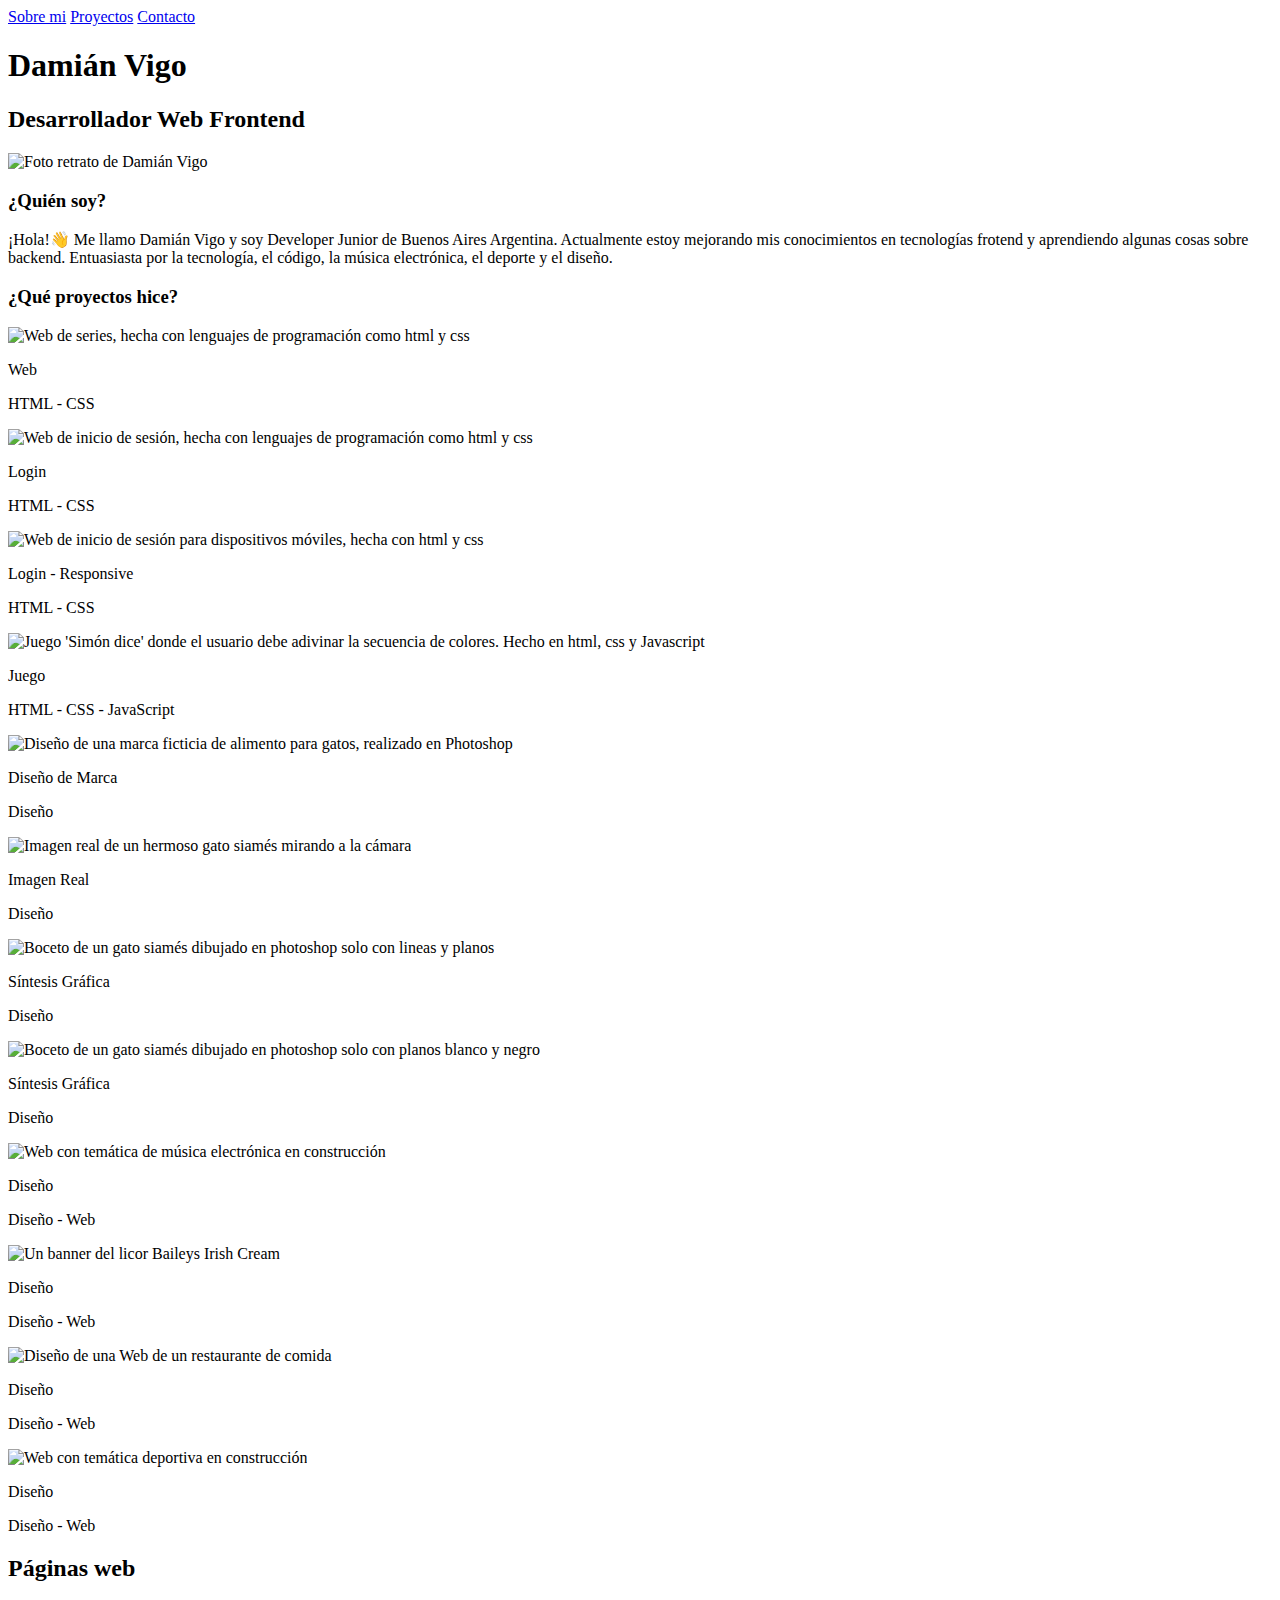
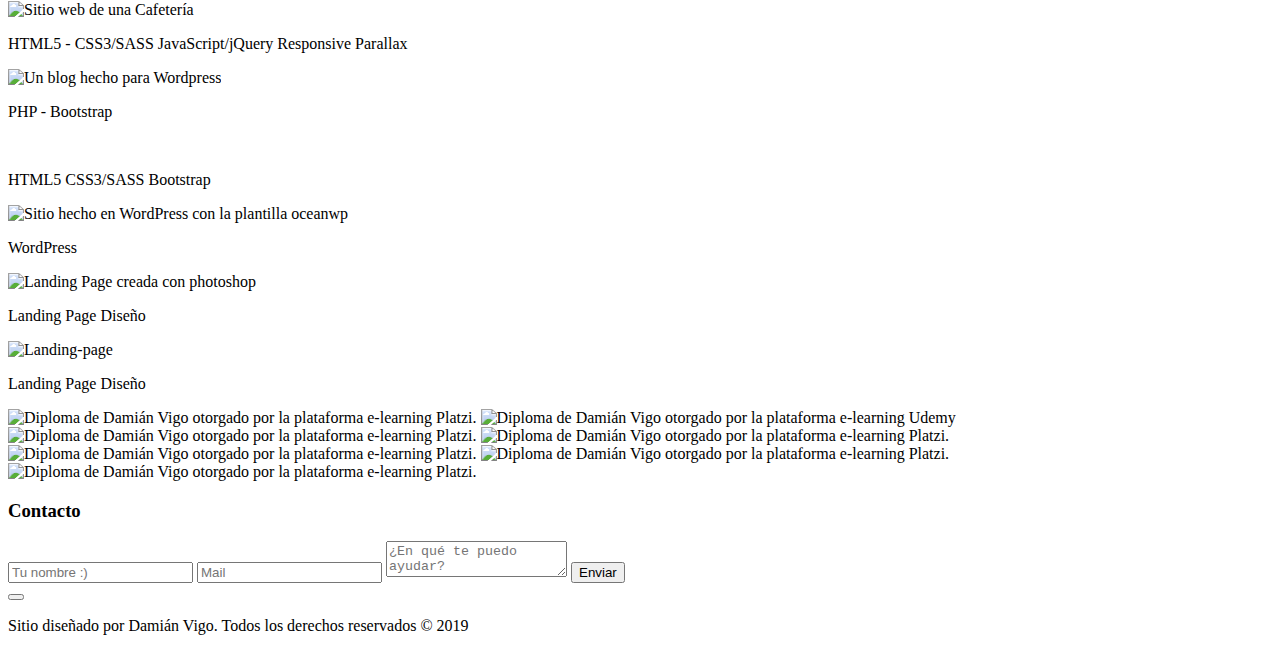
==== index.html @ 37d4de4f "favicon" ====
<!DOCTYPE html>
<html lang="es">

<head>
  <meta charset="UTF-8" />
  <meta name="viewport"
    content="width=device-width, user-scalable=no, initial-scale=1.0, maximum-scale=1.0, minimum-scale=1.0" />
  <meta http-equiv="X-UA-Compatible" content="ie=edge" />
  <meta name="description" content="Damian Vigo Portafolio" />
  <meta name="keywords"
    content="Damian Daniel Vigo, developer, desarrollador web, programador, frontend, frontEnd, front-end" />
  <meta name="author" content="Damian Vigo" />
  <title>Portafolio de Damian Vigo</title>
  <link rel="shorcut icon" href="favicon/favicon.ico" type="image/x-icon" >
  <!-- Global site tag (gtag.js) - Google Analytics -->
  <script async src="https://www.googletagmanager.com/gtag/js?id=UA-145056950-1"></script>
  <link href="https://fonts.googleapis.com/css?family=Open+Sans:300,400,600,700&display=swap" rel="stylesheet" />
  <link rel="stylesheet" href="css/materialize.min.css">
  <link rel="stylesheet" href="css/normalize.css" />
  <link rel="stylesheet" href="css/font-awesome.min.css" />
  <link rel="stylesheet" href="css/bootstrap.min.css" />
  <link rel="stylesheet" href="css/nivo-slider.css">
  <!-- <link rel="stylesheet" href="themes/default/default.css"> -->
  <link rel="stylesheet" href="css/estilos.css" />
</head>

<body>
  <header>
    <div class="contenedor">
      <nav class="menu" id="menu">
        <a href="#" id="btn-sobre-mi">Sobre mi</a>
        <a href="#" id="btn-proyectos">Proyectos</a>
        <a href="#" id="btn-contacto">Contacto</a>
      </nav>

      <div class="contenedor-texto">
        <div class="texto">
          <h1 class="nombre">Damián Vigo</h1>
          <h2 class="profesion">Desarrollador Web Frontend</h2>
        </div>
      </div>
    </div>
  </header>

  <section class="main">
    <section class="acerca-de" id="acerca-de">
      <div class="contenedor">
        <div class="foto">
          <img src="img/yo.jpg" width="115" alt="Foto retrato de Damián Vigo" />
        </div>

        <div class="texto">
          <h3 class="titulo">¿Quién soy?</h3>
          <p> ¡Hola!👋 Me llamo Damián Vigo y soy Developer Junior de Buenos Aires Argentina. Actualmente estoy
            mejorando mis conocimientos en tecnologías frotend y aprendiendo algunas cosas sobre backend.
            Entuasiasta por la tecnología, el código, la música electrónica, el deporte y el
            diseño.
          </p>
        </div>
      </div>
    </section>

    <section class="proyectos" id="proyectos">
      <div class="contenedor">
        <h3 class="titulo">¿Qué proyectos hice?</h3>
        <div class="contenedor-proyectos" id="contenedor-proyectos">
          <div class="proyecto" data-descripcion="Sitio Web de Series. Hecho con HTML5 Y CSS3">
            <div class="thumb">
              <img src="img/1.jpg" title="Series"
                alt="Web de series, hecha con lenguajes de programación como html y css" />
            </div>
            <div class="descripcion">
              <p class="nombre">Web</p>
              <p class="categoria">HTML - CSS</p>
              <a class="repo" href="https://github.com/damianvigo/Mis-Series"
                onclick="window.open(this.href, '_blank'); return false;"><i class="fa fa-github"></i></a>
            </div>
          </div>

          <div class="proyecto" data-descripcion="Login. Hecho con HTML5 Y CSS3">
            <div class="thumb">
              <img src="img/2.jpg" title="Login"
                alt="Web de inicio de sesión, hecha con lenguajes de programación como html y css" />
            </div>
            <div class="descripcion">
              <p class="nombre">Login</p>
              <p class="categoria">HTML - CSS</p>
              <a class="repo" href="https://github.com/damianvigo"
                onclick="window.open(this.href, '_blank'); return false;"><i class="fa fa-github"></i></a>
            </div>
          </div>

          <div class="proyecto" data-descripcion="Login para dispositivos móviles. Hecho con HTML5 Y CSS3">
            <div class="thumb">
              <img src="img/3.jpg" title="Login"
                alt="Web de inicio de sesión para dispositivos móviles, hecha con html y css" />
            </div>
            <div class="descripcion">
              <p class="nombre">Login - Responsive</p>
              <p class="categoria">HTML - CSS</p>
              <a class="repo" href="https://github.com/damianvigo"
                onclick="window.open(this.href, '_blank'); return false;"><i class="fa fa-github"></i></a>
            </div>
          </div>

          <div class="proyecto"
            data-descripcion="Juego donde el usuario debe memorizar la secuencia de colores. Hecho con HTML5, CSS3 y JavaScript.">
            <div class="thumb">
              <img src="img/4.jpg" title="Juego"
                alt="Juego 'Simón dice' donde el usuario debe adivinar la secuencia de colores. Hecho en html, css y Javascript " />
            </div>
            <div class="descripcion">
              <p class="nombre">Juego</p>
              <p class="categoria">HTML - CSS - JavaScript</p>
              <a class="repo" href="https://github.com/damianvigo/Simon-dice"
                onclick="window.open(this.href, '_blank'); return false;"><i class="fa fa-github"></i></a>
            </div>
          </div>

          <div class="proyecto" data-descripcion="Marca ficticia de alimento para gatos. Hecho en Photoshop.">
            <div class="thumb">
              <img src="img/5.jpg" title="Gato siamés"
                alt="Diseño de una marca ficticia de alimento para gatos, realizado en Photoshop" />
            </div>
            <div class="descripcion">
              <p class="nombre">Diseño de Marca</p>
              <p class="categoria">Diseño</p>
            </div>
          </div>

          <div class="proyecto" data-descripcion="Imagen real de mi gato siamés para ser usada en síntesis gráfica.">
            <div class="thumb">
              <img src="img/6.jpg" title="Gato siamés"
                alt="Imagen real de un hermoso gato siamés mirando a la cámara" />
            </div>
            <div class="descripcion">
              <p class="nombre">Imagen Real</p>
              <p class="categoria">Diseño</p>
            </div>
          </div>

          <div class="proyecto"
            data-descripcion="Dibujo realizado en photoshop, utilizando las respectivas leyes de Gestalt.">
            <div class="thumb">
              <img src="img/7.jpg" title="Gato siamés"
                alt="Boceto de un gato siamés dibujado en photoshop solo con lineas y planos" />
            </div>
            <div class="descripcion">
              <p class="nombre">Síntesis Gráfica</p>
              <p class="categoria">Diseño</p>
            </div>
          </div>

          <div class="proyecto"
            data-descripcion="Dibujo realizado en photoshop, utilizando las respectivas leyes de Gestalt.">
            <div class="thumb">
              <img src="img/8.jpg" title="Gato siamés"
                alt="Boceto de un gato siamés dibujado en photoshop solo con planos blanco y negro" />
            </div>
            <div class="descripcion">
              <p class="nombre">Síntesis Gráfica</p>
              <p class="categoria">Diseño</p>
            </div>
          </div>

          <div class="proyecto" data-descripcion="Diseño de una web en construcción, realizado en photoshop.">
            <div class="thumb">
              <img src="img/9.jpg" title="Web en construcción"
                alt="Web con temática de música electrónica en construcción" />
            </div>
            <div class="descripcion">
              <p class="nombre">Diseño</p>
              <p class="categoria">Diseño - Web</p>
            </div>
          </div>

          <div class="proyecto" data-descripcion="Banner, realizado en photoshop.">
            <div class="thumb">
              <img src="img/10.jpg" title="Baileys" alt="Un banner del licor Baileys Irish Cream" />
            </div>
            <div class="descripcion">
              <p class="nombre">Diseño</p>
              <p class="categoria">Diseño - Web</p>
            </div>
          </div>

          <div class="proyecto" data-descripcion="Diseño de una web de un restaurante, realizado en photoshop.">
            <div class="thumb">
              <img src="img/12.jpg" title="Diseño" alt="Diseño de una Web de un restaurante de comida" />
            </div>
            <div class="descripcion">
              <p class="nombre">Diseño</p>
              <p class="categoria">Diseño - Web</p>
            </div>
          </div>

          <div class="proyecto" data-descripcion="Diseño de una web en construcción, realizado en photoshop.">
            <div class="thumb">
              <img src="img/11.jpg" title="Web en construcción" alt="Web con temática deportiva en construcción" />
            </div>
            <div class="descripcion">
              <p class="nombre">Diseño</p>
              <p class="categoria">Diseño - Web</p>
            </div>
          </div>
        </div>
      </div>
    </section>

    <section class="full-website">
      <section class="container">
        <div class="row">
          <div class="col s12 center-align">
            <h2 class="titulo">Páginas web</h2>
          </div>
        </div>

        <div class="row galeria">
          <div class="col-12 col-md-6 mb-5 col-lg-2">
            <div class="material-placeholder">
              <img src="img/cafe.jpg" title="Café" class="responsive-img materialboxed" alt="Sitio web de una Cafetería"
                data-caption="Sitio Web creado con HTML5 - CSS3/SASS - JavaScript/jQuery - Responsive " />
              <div class="full-web text-center">
                <p class="full-titulo">HTML5 - CSS3/SASS JavaScript/jQuery Responsive Parallax</p>
                <a class="full-repo" href="https://github.com/damianvigo/damianvigo.github.io"
                  onclick="window.open(this.href, '_blank'); return false;"><i class="fa fa-github"></i></a>
              </div>
            </div>
          </div>

          <div class="col-12 mb-5 col-md-6 col-lg-2">
            <div class="material-placeholder">
              <img src="img/blog.jpg" title="Blog" class="responsive-img materialboxed"
                alt="Un blog hecho para Wordpress" data-caption="Un theme creado para WordPress." />
              <div class="full-web text-center">
                <p class="full-titulo">PHP - Bootstrap</p>
                <a class="full-repo" href="https://github.com/damianvigo/Blog"
                  onclick="window.open(this.href, '_blank'); return false;"><i class="fa fa-github"></i></a>
              </div>
            </div>
          </div>

          <div class="col-12 col-md-6 mb-5 col-lg-2">
            <div class="material-placeholder">
              <img src="img/startup.jpg" title="Startup" class="responsive-img materialboxed" alt=""
                data-caption="Web creada con HTML5 CSS3/SASS Bootstrap" />
            </div>
            <div class="full-web text-center">
              <p class="full-titulo">HTML5 CSS3/SASS Bootstrap</p>
              <a class="full-repo" href="https://github.com/damianvigo/Startup"
                onclick="window.open(this.href, '_blank'); return false;"><i class="fa fa-github"></i></a>
            </div>
          </div>

          <div class="col-12 mb-5 col-md-6 col-lg-2">
            <div class="material-placeholder">
              <img src="img/wordpress.jpg" title="Wordpress" class="responsive-img materialboxed"
                alt="Sitio hecho en WordPress con la plantilla oceanwp" data-caption="Sitio creado en WordPress.org" />
              <div class="full-web text-center">
                <p class="full-titulo">WordPress</p>
              </div>
            </div>
          </div>

          <div class="col-12 mb-5 col-md-6 col-lg-2">
            <div class="material-placeholder">
              <img src="img/landing1.jpg" title="Landing-page" class="responsive-img materialboxed"
                alt="Landing Page creada con photoshop" data-caption="Landing page. Creada en Photoshop" />
              <div class="full-web text-center">
                <p class="full-titulo">Landing Page Diseño</p>
              </div>
            </div>
          </div>

          <div class="col-12 col-md-6 col-lg-2 mb-4">
            <div class="material-placeholder">
              <img src="img/landing2.jpg" class="responsive-img materialboxed" alt="Landing-page"
                data-caption="Landing page. Creada en Photoshop" />
              <div class="full-web text-center">
                <p class="full-titulo">Landing Page Diseño</p>
              </div>
            </div>
          </div>
      </section>

    </section>


    <section class="certificado-contacto">
      <div class="container">
        <div class="row">
          <div class="col-12 col-md-6">
            <div class="slider-wrapper theme-mi-slider">
              <div id="slider" class="nivoSlider">
                <img src="img/front.jpg" title="Diplomas"
                  alt="Diploma de Damián Vigo otorgado por la plataforma e-learning Platzi." />
                <img src="img/diseñoProfesional.jpg" title="Diplomas"
                  alt="Diploma de Damián Vigo otorgado por la plataforma e-learning Udemy" />
                <img src="img/google.jpg" title="Diplomas"
                  alt="Diploma de Damián Vigo otorgado por la plataforma e-learning Platzi." />
                <img src="img/seo.jpg" title="Diplomas"
                  alt="Diploma de Damián Vigo otorgado por la plataforma e-learning Platzi." />
                <img src="img/desarrolloWeb.jpg" title="Diplomas"
                  alt="Diploma de Damián Vigo otorgado por la plataforma e-learning Platzi." />
                <img src="img/seguridadInformáticaParaEmpresas.jpg" title="Diplomas"
                  alt="Diploma de Damián Vigo otorgado por la plataforma e-learning Platzi." />
                <img src="img/fundamentosDeIngenieríaDeSoftware.jpg" title="Diplomas"
                  alt="Diploma de Damián Vigo otorgado por la plataforma e-learning Platzi." />
              </div>
              <div id="htmlcaption1" class="nivo-html-caption">
                <p>
                  <!-- para cambiar a futuro -->
                </p>
              </div>
            </div>
          </div>
          <div class="contacto col-12 col-md-6 w-50" id="contacto">
            <h3 class="titulo">Contacto</h3>
            <form method="post" class="formulario" action="form.php">
              <input type="text" placeholder="Tu nombre :)" name="nombre" required name="nombre">
              <input type="email" placeholder="Mail" name="correo" required name="correo">
              <textarea name="mensaje" placeholder="¿En qué te puedo ayudar?"></textarea>
              <input class="boton" type="submit" value="Enviar">
            </form>
          </div>
        </div>
      </div>
    </section>
  </section>

  <section class="overlay" id="overlay">
    <div class="contenedor-img">
      <button id="btn-cerrar-lightbox"><i class="fa fa-times"></i></button>
      <img src="" alt="">
    </div>
    <p class="descripcion"></p>
  </section>

  <footer>
    <section class="redes-sociales">
      <div class="items">
        <a href="https://github.com/damianvigo/"
        onclick="window.open(this.href, '_blank'); return false;" class="github"><i class="fa fa-github"></i></a>
        <a href="https://www.facebook.com/ddamianvigo"
        onclick="window.open(this.href, '_blank'); return false;" class="facebook"><i class="fa fa-facebook"></i></a>
        <a href="https://www.gmail.com"
        onclick="window.open(this.href, '_blank'); return false;" class="gmail"><i class="fa fa-envelope-o"></i></a>
        <a href="https://platzi.com/@Damian/"
        onclick="window.open(this.href, '_blank'); return false;" class="study"><i class="fa fa-graduation-cap"></i></a>
      </div>
      <div class="creado-por">
        <p class="creado-por">Sitio diseñado por Dami&aacute;n Vigo. Todos los derechos reservados &copy; 2019</p>
      </div>
    </section>

  </footer>

  <script src="js/jquery.min.js"></script>
  <script src="js/main.js"></script>
  <script src="js/popper.min.js"></script>
  <script src="js/bootstrap.min.js"></script>
  <script src="js/jquery.nivo.slider.js"></script>
  <script src="js/materialize.min.js"></script>
</body>

</html>
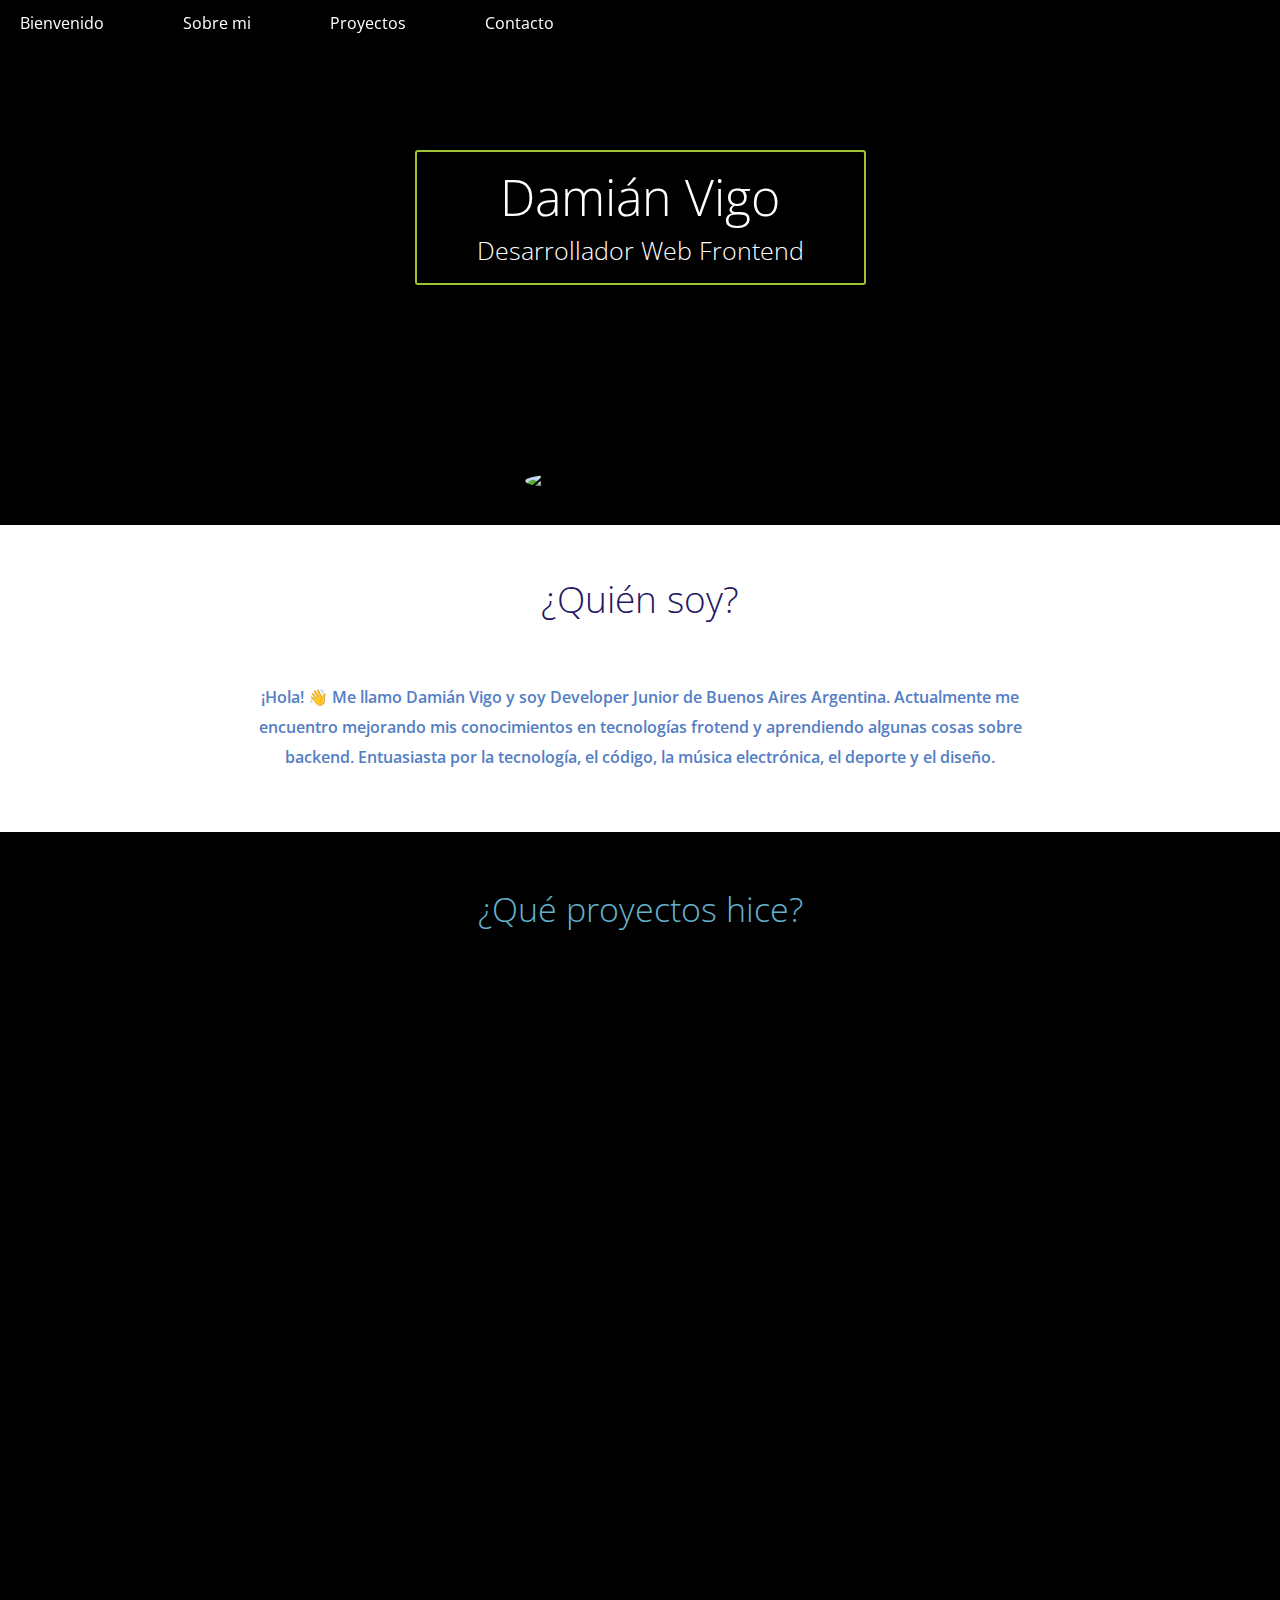
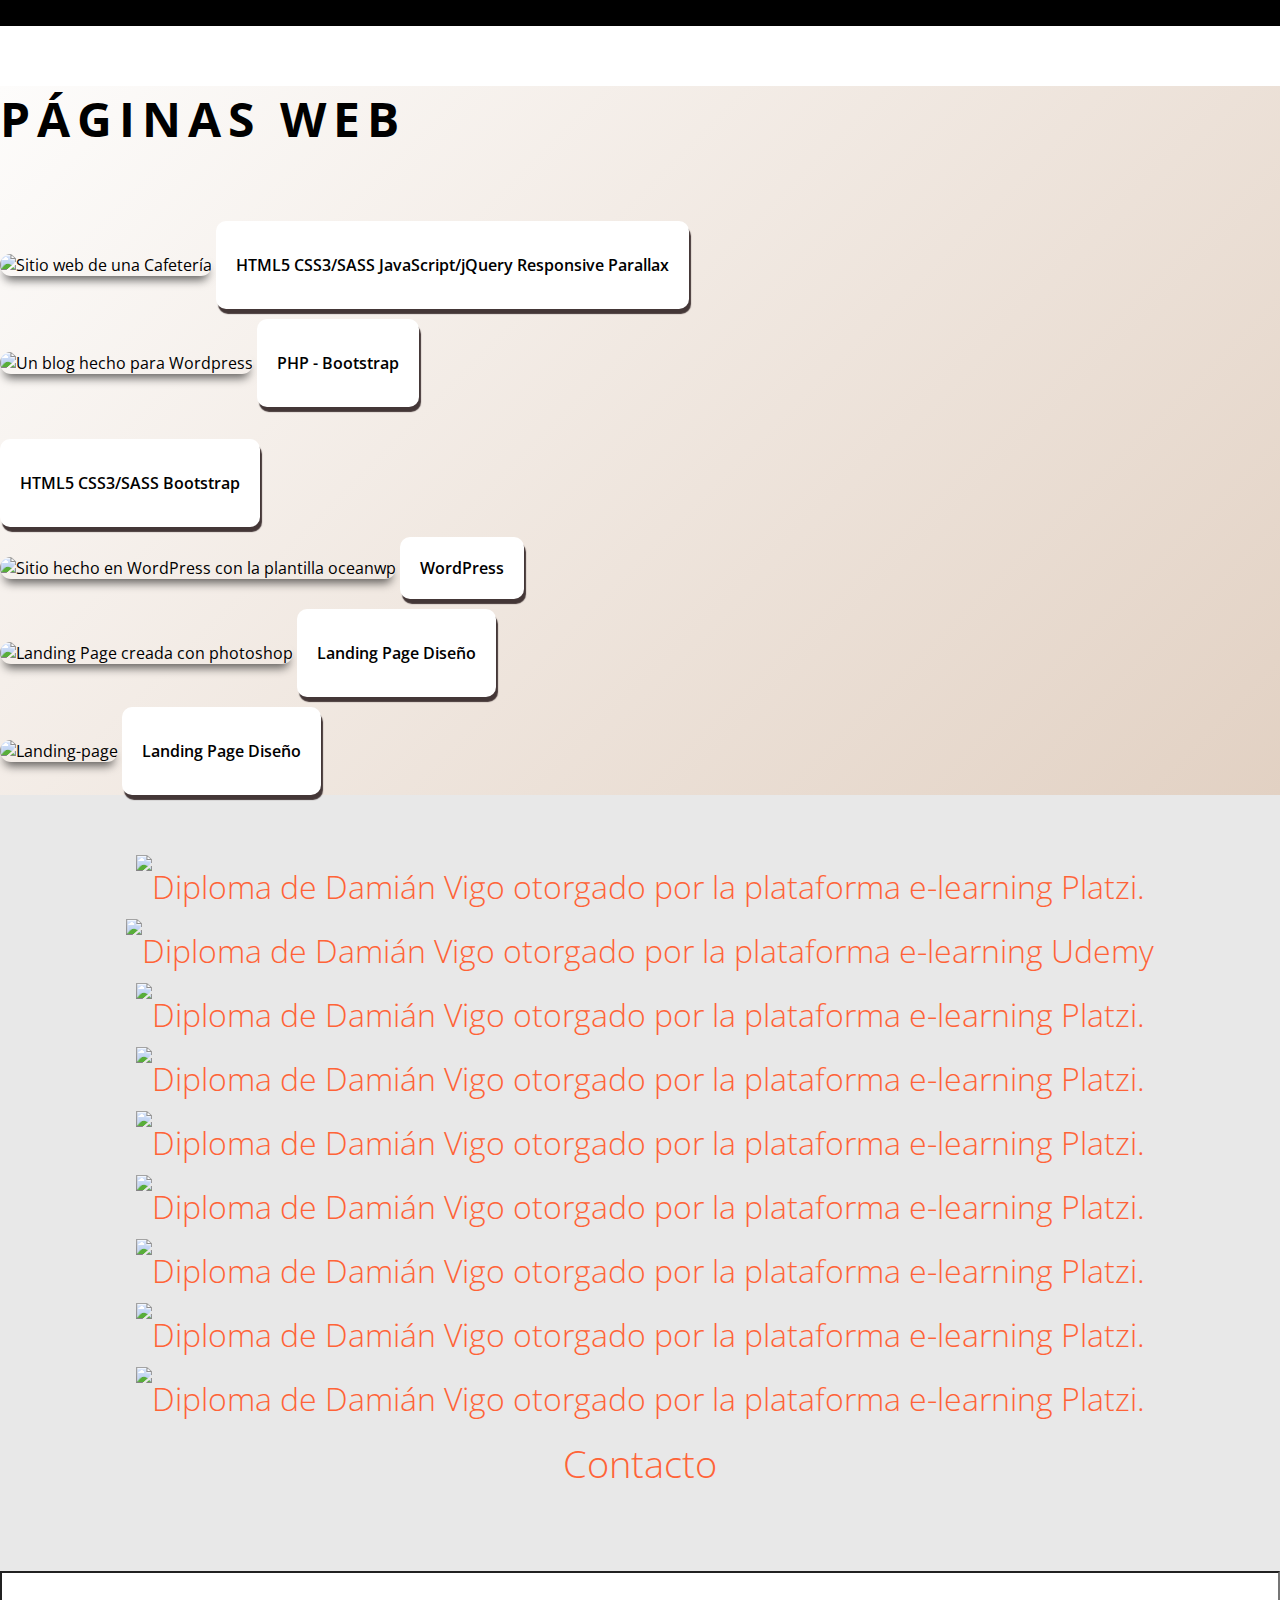
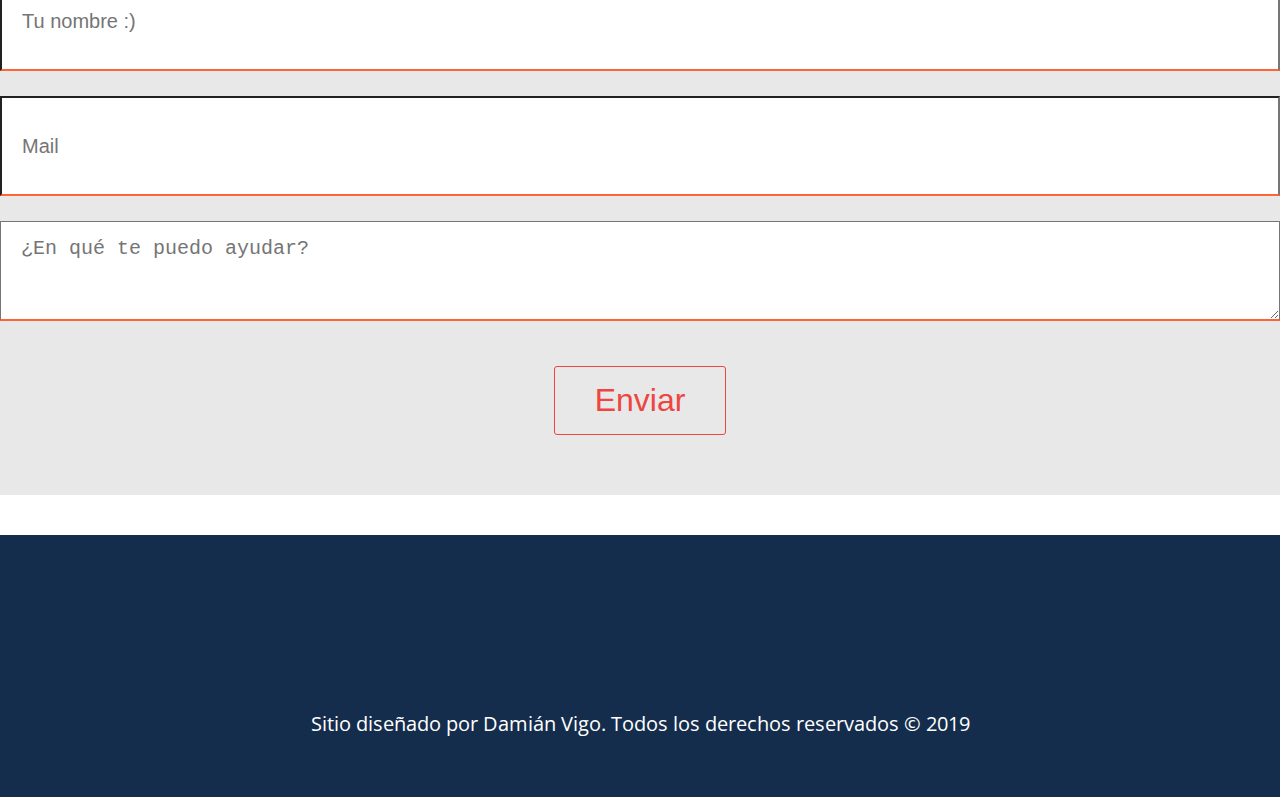
==== commit 8d2233b2: "solucionadolatransicion" ====
--- a/index.html
+++ b/index.html
@@ -10,8 +10,8 @@
   <meta name="keywords"
     content="Damian Daniel Vigo, developer, desarrollador web, programador, frontend, frontEnd, front-end" />
   <meta name="author" content="Damian Vigo" />
-  <title>Portafolio de Damian Vigo</title>
-  <link rel="shorcut icon" href="favicon/favicon.ico" type="image/x-icon" >
+  <title>Portfolio Damian Vigo</title>
+  <link rel="shorcut icon" href="favicon/favicon.ico" type="image/x-icon">
   <!-- Global site tag (gtag.js) - Google Analytics -->
   <script async src="https://www.googletagmanager.com/gtag/js?id=UA-145056950-1"></script>
   <link href="https://fonts.googleapis.com/css?family=Open+Sans:300,400,600,700&display=swap" rel="stylesheet" />
@@ -19,20 +19,25 @@
   <link rel="stylesheet" href="css/normalize.css" />
   <link rel="stylesheet" href="css/font-awesome.min.css" />
   <link rel="stylesheet" href="css/bootstrap.min.css" />
-  <link rel="stylesheet" href="css/nivo-slider.css">
-  <!-- <link rel="stylesheet" href="themes/default/default.css"> -->
-  <link rel="stylesheet" href="css/estilos.css" />
+  <link rel="stylesheet" href="css/nivo-slider.css" />
+  <link rel="stylesheet" href="css/styles.css" />
 </head>
 
 <body>
   <header>
+    <nav class="menu" id="menu">
+      <div class="menu-movil">
+        <a href="#" class="btn-menu" id="btn-menu"><i class="icono fa fa-bars"></i></a>
+      </div>
+      <div class="enlaces" id="enlaces">
+        <a href="#" id="btn-bienvenido"><i class="fa fa-home"></i> Bienvenido</a>
+        <a href="#" id="btn-sobre-mi"><i class="fa fa-id-card-o"></i> Sobre mi</a>
+        <a href="#" id="btn-proyectos"><i class="fa fa-code"></i> Proyectos</a>
+        <a href="#" id="btn-contacto"><i class="fa fa-comments-o"></i> Contacto</a>
+      </div>
+    </nav>
+
     <div class="contenedor">
-      <nav class="menu" id="menu">
-        <a href="#" id="btn-sobre-mi">Sobre mi</a>
-        <a href="#" id="btn-proyectos">Proyectos</a>
-        <a href="#" id="btn-contacto">Contacto</a>
-      </nav>
-
       <div class="contenedor-texto">
         <div class="texto">
           <h1 class="nombre">Damián Vigo</h1>
@@ -46,12 +51,12 @@
     <section class="acerca-de" id="acerca-de">
       <div class="contenedor">
         <div class="foto">
-          <img src="img/yo.jpg" width="115" alt="Foto retrato de Damián Vigo" />
+          <img src="img/yo500.jpg" width="150" alt="Foto retrato de Damián Vigo" />
         </div>
 
         <div class="texto">
           <h3 class="titulo">¿Quién soy?</h3>
-          <p> ¡Hola!👋 Me llamo Damián Vigo y soy Developer Junior de Buenos Aires Argentina. Actualmente estoy
+          <p> ¡Hola! 👋 Me llamo Damián Vigo y soy Developer Junior de Buenos Aires Argentina. Actualmente me encuentro
             mejorando mis conocimientos en tecnologías frotend y aprendiendo algunas cosas sobre backend.
             Entuasiasta por la tecnología, el código, la música electrónica, el deporte y el
             diseño.
@@ -215,13 +220,13 @@
           </div>
         </div>
 
-        <div class="row galeria">
+        <div class="row galeria m-0">
           <div class="col-12 col-md-6 mb-5 col-lg-2">
             <div class="material-placeholder">
               <img src="img/cafe.jpg" title="Café" class="responsive-img materialboxed" alt="Sitio web de una Cafetería"
                 data-caption="Sitio Web creado con HTML5 - CSS3/SASS - JavaScript/jQuery - Responsive " />
               <div class="full-web text-center">
-                <p class="full-titulo">HTML5 - CSS3/SASS JavaScript/jQuery Responsive Parallax</p>
+                <p class="full-titulo">HTML5 CSS3/SASS JavaScript/jQuery Responsive Parallax</p>
                 <a class="full-repo" href="https://github.com/damianvigo/damianvigo.github.io"
                   onclick="window.open(this.href, '_blank'); return false;"><i class="fa fa-github"></i></a>
               </div>
@@ -256,8 +261,8 @@
             <div class="material-placeholder">
               <img src="img/wordpress.jpg" title="Wordpress" class="responsive-img materialboxed"
                 alt="Sitio hecho en WordPress con la plantilla oceanwp" data-caption="Sitio creado en WordPress.org" />
-              <div class="full-web text-center">
-                <p class="full-titulo">WordPress</p>
+              <div class="full-web text-center ml-3 p-5>
+                <p class=" full-titulo">WordPress</p>
               </div>
             </div>
           </div>
@@ -286,35 +291,31 @@
     </section>
 
 
-    <section class="certificado-contacto">
+    <section class="certificado-contacto m-0">
       <div class="container">
-        <div class="row">
-          <div class="col-12 col-md-6">
+        <div class="row justify-content-between">
+          <div class="col-12 col-md-6 col-lg-4 order-2 align-self-end">
             <div class="slider-wrapper theme-mi-slider">
               <div id="slider" class="nivoSlider">
-                <img src="img/front.jpg" title="Diplomas"
-                  alt="Diploma de Damián Vigo otorgado por la plataforma e-learning Platzi." />
-                <img src="img/diseñoProfesional.jpg" title="Diplomas"
+                <img src="img/dv1.jpg" alt="Diploma de Damián Vigo otorgado por la plataforma e-learning Platzi." />
+                <img src="img/diseñoProfesional.jpg"
                   alt="Diploma de Damián Vigo otorgado por la plataforma e-learning Udemy" />
-                <img src="img/google.jpg" title="Diplomas"
-                  alt="Diploma de Damián Vigo otorgado por la plataforma e-learning Platzi." />
-                <img src="img/seo.jpg" title="Diplomas"
-                  alt="Diploma de Damián Vigo otorgado por la plataforma e-learning Platzi." />
-                <img src="img/desarrolloWeb.jpg" title="Diplomas"
-                  alt="Diploma de Damián Vigo otorgado por la plataforma e-learning Platzi." />
-                <img src="img/seguridadInformáticaParaEmpresas.jpg" title="Diplomas"
-                  alt="Diploma de Damián Vigo otorgado por la plataforma e-learning Platzi." />
-                <img src="img/fundamentosDeIngenieríaDeSoftware.jpg" title="Diplomas"
-                  alt="Diploma de Damián Vigo otorgado por la plataforma e-learning Platzi." />
+                <img src="img/dv2.jpg" alt="Diploma de Damián Vigo otorgado por la plataforma e-learning Platzi." />
+                <img src="img/dv3.jpg" alt="Diploma de Damián Vigo otorgado por la plataforma e-learning Platzi." />
+                <img src="img/dv4.jpg" alt="Diploma de Damián Vigo otorgado por la plataforma e-learning Platzi." />
+                <img src="img/dv5.jpg" alt="Diploma de Damián Vigo otorgado por la plataforma e-learning Platzi." />
+                <img src="img/dv6.jpg" alt="Diploma de Damián Vigo otorgado por la plataforma e-learning Platzi." />
+                <img src="img/dv7.jpg" alt="Diploma de Damián Vigo otorgado por la plataforma e-learning Platzi." />
+                <img src="img/dv8.jpg" alt="Diploma de Damián Vigo otorgado por la plataforma e-learning Platzi." />
               </div>
               <div id="htmlcaption1" class="nivo-html-caption">
                 <p>
-                  <!-- para cambiar a futuro -->
+                  <!--cambio dinámico-->
                 </p>
               </div>
             </div>
           </div>
-          <div class="contacto col-12 col-md-6 w-50" id="contacto">
+          <div class="contacto col-12 col-md-6 col-lg-6 order-1" id="contacto">
             <h3 class="titulo">Contacto</h3>
             <form method="post" class="formulario" action="form.php">
               <input type="text" placeholder="Tu nombre :)" name="nombre" required name="nombre">
@@ -339,14 +340,14 @@
   <footer>
     <section class="redes-sociales">
       <div class="items">
-        <a href="https://github.com/damianvigo/"
-        onclick="window.open(this.href, '_blank'); return false;" class="github"><i class="fa fa-github"></i></a>
-        <a href="https://www.facebook.com/ddamianvigo"
-        onclick="window.open(this.href, '_blank'); return false;" class="facebook"><i class="fa fa-facebook"></i></a>
-        <a href="https://www.gmail.com"
-        onclick="window.open(this.href, '_blank'); return false;" class="gmail"><i class="fa fa-envelope-o"></i></a>
-        <a href="https://platzi.com/@Damian/"
-        onclick="window.open(this.href, '_blank'); return false;" class="study"><i class="fa fa-graduation-cap"></i></a>
+        <a href="https://github.com/damianvigo/" onclick="window.open(this.href, '_blank'); return false;"
+          class="github"><i class="fa fa-github"></i></a>
+        <a href="https://www.facebook.com/ddamianvigo" onclick="window.open(this.href, '_blank'); return false;"
+          class="facebook"><i class="fa fa-facebook"></i></a>
+        <a href="mailto:damiandanielvigo@gmail.com" onclick="window.open(this.href, '_blank'); return false;" class="gmail"><i
+            class="fa fa-envelope-o"></i></a>
+        <a href="https://platzi.com/@Damian/" onclick="window.open(this.href, '_blank'); return false;" class="study"><i
+            class="fa fa-graduation-cap"></i></a>
       </div>
       <div class="creado-por">
         <p class="creado-por">Sitio diseñado por Dami&aacute;n Vigo. Todos los derechos reservados &copy; 2019</p>
@@ -356,6 +357,7 @@
   </footer>
 
   <script src="js/jquery.min.js"></script>
+  <script src="js/headroom.min.js"></script>
   <script src="js/main.js"></script>
   <script src="js/popper.min.js"></script>
   <script src="js/bootstrap.min.js"></script>
--- a/css/styles.css
+++ b/css/styles.css
@@ -0,0 +1,452 @@
+* {
+  -webkit-box-sizing: border-box;
+  -moz-box-sizing: border-box;
+  box-sizing: border-box;
+  margin: 0;
+  padding: 0; }
+
+.contenedor {
+  width: 90%;
+  max-width: 1000px;
+  margin: auto;
+  overflow: hidden; }
+
+body {
+  background: #fff;
+  font-family: "Open Sans", sans-serif;
+  font-size: 16px; }
+  body .overlay {
+    position: fixed;
+    top: 0;
+    bottom: 0;
+    right: 0;
+    background: rgba(0, 0, 0, 0.9);
+    width: 100%;
+    height: 100vh;
+    display: none;
+    align-items: center;
+    justify-content: center;
+    flex-direction: column;
+    z-index: 11; }
+    body .overlay .descripcion {
+      color: #fff;
+      margin: 1em;
+      font-size: 1.2em; }
+    body .overlay .contenedor-img {
+      position: relative; }
+      body .overlay .contenedor-img #btn-cerrar-lightbox {
+        background: none;
+        font-size: 20px;
+        color: #fff;
+        border: none;
+        cursor: pointer;
+        position: absolute;
+        right: -20px;
+        top: -20px; }
+      body .overlay .contenedor-img img {
+        max-width: 100%; }
+    body .overlay.activo {
+      display: flex; }
+
+header {
+  background: url("../img/fondo2.jpg") #000;
+  background-repeat: no-repeat;
+  background-position: center;
+  background-size: cover;
+  background-attachment: fixed;
+  max-height: 600px; }
+
+header .headroom {
+  transition: transform 0.3s ease; }
+header .headroom--pinned {
+  transform: translateY(0%); }
+header .headroom--unpinned {
+  transform: translateY(-100%); }
+header .menu {
+  position: fixed;
+  background: rgba(0, 0, 0, 0.7);
+  top: 0;
+  z-index: 10;
+  display: flex;
+  flex-direction: row;
+  justify-content: center; }
+  header .menu .activo {
+    border-bottom: 2px solid #b7e778; }
+  header .menu .menu-movil .btn-menu {
+    color: #fff;
+    text-decoration: none;
+    font-size: 2em;
+    display: none; }
+header .enlaces {
+  display: inline-block; }
+  header .enlaces i {
+    margin-right: 5px; }
+  header .enlaces a {
+    padding: 15px;
+    margin: 0 40px 0 0;
+    color: #fff;
+    display: inline-block;
+    line-height: 1em;
+    text-decoration: none;
+    height: 50px;
+    font-size: 1em;
+    transition: 0.5s ease all;
+    z-index: 99; }
+    header .enlaces a:hover {
+      transform: translateY(5px);
+      background: #000;
+      border-radius: 3px; }
+header .contenedor-texto {
+  display: flex;
+  justify-content: center;
+  align-content: center;
+  margin: 240px 0; }
+  header .contenedor-texto .texto {
+    border: 2px solid #a0c334;
+    border-radius: 3px;
+    display: inline-block;
+    text-align: center;
+    padding: 20px 60px;
+    margin-top: -90px;
+    background: rgba(0, 0, 0, 0.9); }
+    header .contenedor-texto .texto h1,
+    header .contenedor-texto .texto h2 {
+      color: #fff;
+      font-weight: 300;
+      margin: 0; }
+    header .contenedor-texto .texto .nombre {
+      margin-bottom: 16px;
+      font-size: 50px;
+      line-height: 50px; }
+    header .contenedor-texto .texto .profesion {
+      font-size: 25px;
+      line-height: 25px; }
+
+.materialbox-caption {
+  bottom: 0px;
+  right: 0;
+  width: 40%;
+  height: auto;
+  padding: 10px;
+  margin: auto;
+  margin-top: 10px;
+  background: #000;
+  border-radius: 15px;
+  font-size: 20px;
+  color: #fff;
+  line-height: 28px; }
+
+.main .contenedor {
+  overflow: visible; }
+.main .acerca-de {
+  text-align: center; }
+  .main .acerca-de .foto {
+    margin-top: -60px; }
+    .main .acerca-de .foto img {
+      vertical-align: top;
+      border-radius: 50%;
+      border: 5px solid rgba(0, 0, 0, 0.2); }
+  .main .acerca-de .texto {
+    color: #537ec5;
+    font-weight: 600;
+    font-size: 1em;
+    line-height: 30px;
+    width: 80%;
+    margin: 60px auto; }
+    .main .acerca-de .texto .titulo {
+      font-size: 2.3em;
+      line-height: 2.3em;
+      margin-bottom: 40px;
+      font-weight: 300;
+      text-align: center;
+      color: #241663; }
+.main .proyectos {
+  background: #000;
+  padding: 60px 0; }
+  .main .proyectos .contenedor {
+    overflow: hidden; }
+    .main .proyectos .contenedor .titulo {
+      font-size: 34px;
+      line-height: 34px;
+      margin-bottom: 90px;
+      font-weight: 300;
+      text-align: center;
+      color: #64b2cd; }
+    .main .proyectos .contenedor .contenedor-proyectos {
+      display: flex;
+      flex-direction: row;
+      flex-wrap: wrap;
+      justify-content: space-between;
+      opacity: 0;
+      transition: 0.5s linear 1s; }
+      .main .proyectos .contenedor .contenedor-proyectos.proyectos-cargados {
+        opacity: 1; }
+      .main .proyectos .contenedor .contenedor-proyectos .proyecto {
+        width: 23%;
+        margin-bottom: 50px; }
+        .main .proyectos .contenedor .contenedor-proyectos .proyecto .thumb {
+          width: 100%;
+          margin-bottom: 10px; }
+          .main .proyectos .contenedor .contenedor-proyectos .proyecto .thumb img {
+            width: 100%;
+            vertical-align: top;
+            border-radius: 3px;
+            opacity: 0.7;
+            cursor: pointer; }
+            .main .proyectos .contenedor .contenedor-proyectos .proyecto .thumb img:hover {
+              opacity: 1;
+              -webkit-transition: all 0.3s ease;
+              -o-transition: all 0.3s ease;
+              transition: all 0.3s ease; }
+        .main .proyectos .contenedor .contenedor-proyectos .proyecto .descripcion {
+          text-align: center; }
+          .main .proyectos .contenedor .contenedor-proyectos .proyecto .descripcion .nombre {
+            font-weight: 700;
+            color: #64b2cd;
+            margin-bottom: 10px;
+            font-size: 1em; }
+          .main .proyectos .contenedor .contenedor-proyectos .proyecto .descripcion .categoria {
+            font-size: 13px;
+            color: #fff; }
+          .main .proyectos .contenedor .contenedor-proyectos .proyecto .descripcion .repo {
+            font-size: 20px;
+            color: #fff; }
+.main .full-website {
+  background: linear-gradient(135deg, #fdfcfb 0%, #e2d1c3 100%); }
+  .main .full-website .titulo {
+    font-size: 3em;
+    text-transform: uppercase;
+    letter-spacing: 7px;
+    margin: 60px auto; }
+  .main .full-website .galeria img {
+    box-shadow: 0 8px 10px -4px rgba(0, 0, 0, 0.6);
+    border-radius: 15px; }
+  .main .full-website .galeria .col {
+    margin-bottom: 20px; }
+  .main .full-website .full-web {
+    background: #fff;
+    box-shadow: 2px 5px 1px #443737;
+    display: inline-block;
+    margin-top: 10px;
+    text-align: center;
+    padding: 20px;
+    font-weight: 600;
+    border-radius: 10px; }
+    .main .full-website .full-web .full-titulo {
+      font-size: 1em;
+      line-height: 3em; }
+    .main .full-website .full-web .full-repo {
+      color: rgba(0, 0, 0, 0.5);
+      font-size: 1.7em;
+      text-decoration: none; }
+      .main .full-website .full-web .full-repo:hover {
+        color: #000; }
+.main .certificado-contacto {
+  padding: 60px 0px;
+  background: #e8e8e8;
+  font-size: 2em;
+  line-height: 2em;
+  margin-bottom: 40px;
+  font-weight: 300;
+  color: #ff6337;
+  text-align: center; }
+  .main .certificado-contacto .titulo {
+    text-align: center;
+    font-size: 1.2em;
+    font-weight: 300;
+    margin-bottom: 2em; }
+  .main .certificado-contacto .contacto .formulario input[type="text"],
+  .main .certificado-contacto .contacto .formulario input[type="email"],
+  .main .certificado-contacto .contacto .formulario textarea {
+    border-bottom: 2px solid #ff6337;
+    padding: 15px 20px;
+    font-size: 20px;
+    margin-bottom: 25px;
+    width: 100%;
+    height: 100px;
+    min-width: 100%;
+    max-width: 100%;
+    min-height: 100px;
+    max-height: 300px;
+    outline: none; }
+    .main .certificado-contacto .contacto .formulario input[type="text"]:focus,
+    .main .certificado-contacto .contacto .formulario input[type="email"]:focus,
+    .main .certificado-contacto .contacto .formulario textarea:focus {
+      border: 2px solid #ff6337; }
+  .main .certificado-contacto .contacto .formulario .boton {
+    margin: auto;
+    background: none;
+    border: 1px solid #ee4540;
+    color: #ee4540;
+    border-radius: 3px;
+    padding: 15px 40px;
+    cursor: pointer;
+    font-size: 1em; }
+    .main .certificado-contacto .contacto .formulario .boton:hover {
+      background: #ff6337;
+      color: #fff;
+      box-shadow: 2px 5px 1px #ee4540; }
+  .main .certificado-contacto .theme-mi-slider .nivoSlider {
+    position: relative; }
+    .main .certificado-contacto .theme-mi-slider .nivoSlider a {
+      border: 0;
+      display: block; }
+  .main .certificado-contacto .theme-mi-slider .nivo-controlNav {
+    display: flex;
+    justify-content: center; }
+    .main .certificado-contacto .theme-mi-slider .nivo-controlNav .nivo-control {
+      display: block;
+      width: 18px;
+      height: 18px;
+      background: #545454;
+      border-radius: 50%;
+      margin: 5px;
+      text-indent: -9999px; }
+      .main .certificado-contacto .theme-mi-slider .nivo-controlNav .nivo-control.active {
+        background: #64b2cd; }
+      .main .certificado-contacto .theme-mi-slider .nivo-controlNav .nivo-control:hover {
+        background: #1b1b1b; }
+  .main .certificado-contacto .theme-mi-slider .nivo-directionNav a {
+    display: block;
+    width: 35px;
+    height: 35px; }
+  .main .certificado-contacto .theme-mi-slider .nivo-directionNav .nivo-prevNav {
+    background-image: url(../icon/left-arrow.svg);
+    background-size: cover;
+    text-indent: -9999px;
+    left: 6px; }
+  .main .certificado-contacto .theme-mi-slider .nivo-directionNav .nivo-nextNav {
+    background-image: url(../icon/right-arrow.svg);
+    background-size: cover;
+    text-indent: -9999px;
+    margin-left: 15px;
+    right: 6px; }
+  .main .certificado-contacto .theme-mi-slider .nivo-html-caption {
+    position: absolute;
+    top: 40%; }
+
+footer .redes-sociales {
+  background: #142d4c;
+  padding: 60px 0;
+  display: flex;
+  justify-content: space-around; }
+  footer .redes-sociales .github:hover {
+    background: #333;
+    border-radius: 50px; }
+  footer .redes-sociales .facebook:hover {
+    background: #3b5998;
+    border-radius: 50px; }
+  footer .redes-sociales .gmail:hover {
+    background: #ea4335;
+    border-radius: 50px; }
+  footer .redes-sociales .study:hover {
+    background: #34bf49;
+    border-radius: 50px; }
+  footer .redes-sociales .items {
+    order: 2; }
+    footer .redes-sociales .items a {
+      color: #fff;
+      text-align: center;
+      width: 60px;
+      height: 60px;
+      display: inline-block;
+      padding: 15px 0;
+      border-radius: 3px;
+      font-size: 30px;
+      margin: 0 20px;
+      line-height: 16px; }
+  footer .redes-sociales .creado-por {
+    color: #fff;
+    font-size: 18px;
+    order: 1; }
+
+footer .redes-sociales {
+  display: block; }
+  footer .redes-sociales .items {
+    text-align: center;
+    display: block; }
+  footer .redes-sociales .creado-por {
+    text-align: center;
+    margin-top: 50px;
+    font-size: 20px; }
+
+@media screen and (max-width: 992px) {
+  .materialbox-caption {
+    width: 70%; }
+
+  .main .proyectos .contenedor .contenedor-proyectos {
+    display: flex;
+    flex-direction: column;
+    justify-content: center;
+    align-items: center; }
+    .main .proyectos .contenedor .contenedor-proyectos .proyecto {
+      width: 100%; } }
+@media screen and (max-width: 800px) {
+  header .menu {
+    text-align: center; } }
+@media screen and (max-width: 768px) {
+  .main .certificado-contacto .container .contacto form .boton {
+    margin: 1.5em; }
+
+  footer .redes-sociales .items {
+    width: 100%;
+    margin: 0 auto; }
+  footer .redes-sociales .creado-por {
+    margin: 10px;
+    font-size: 1em; }
+
+  header .menu {
+    padding: 10px; }
+    header .menu .enlaces {
+      width: 100%;
+      display: flex;
+      flex-direction: row;
+      flex-wrap: wrap;
+      font-size: 16px;
+      position: relative;
+      right: 40%; }
+      header .menu .enlaces a {
+        font-size: 16px;
+        display: inline-block;
+        width: 50%;
+        background: #000; }
+    header .menu .menu-movil {
+      display: flex;
+      flex-direction: row;
+      width: 100%;
+      line-height: 1em; }
+      header .menu .menu-movil .btn-menu {
+        display: inline-block; } }
+@media screen and (max-width: 665px) {
+  .materialbox-caption {
+    width: 90%; }
+
+  .formulario {
+    width: 85%; }
+
+  header .menu .enlaces a {
+    font-size: 14px;
+    width: 70%; } }
+@media screen and (max-width: 560px) {
+  header .contenedor-texto .texto .nombre {
+    font-size: 35px; }
+  header .contenedor-texto .texto .profesion {
+    font-size: 18px; }
+
+  .main .certificado-contacto .container .contacto form .boton {
+    width: 40%;
+    padding: 0;
+    font-size: 0.7em;
+    display: inline-block; }
+
+  body .overlay .descripcion {
+    font-size: 1em; } }
+@media screen and (max-width: 413px) {
+  footer .redes-sociales .items {
+    width: 75%;
+    margin-bottom: 2em; }
+
+  body .overlay .descripcion {
+    font-size: 0.7em; } }
+
+/*# sourceMappingURL=styles.css.map */
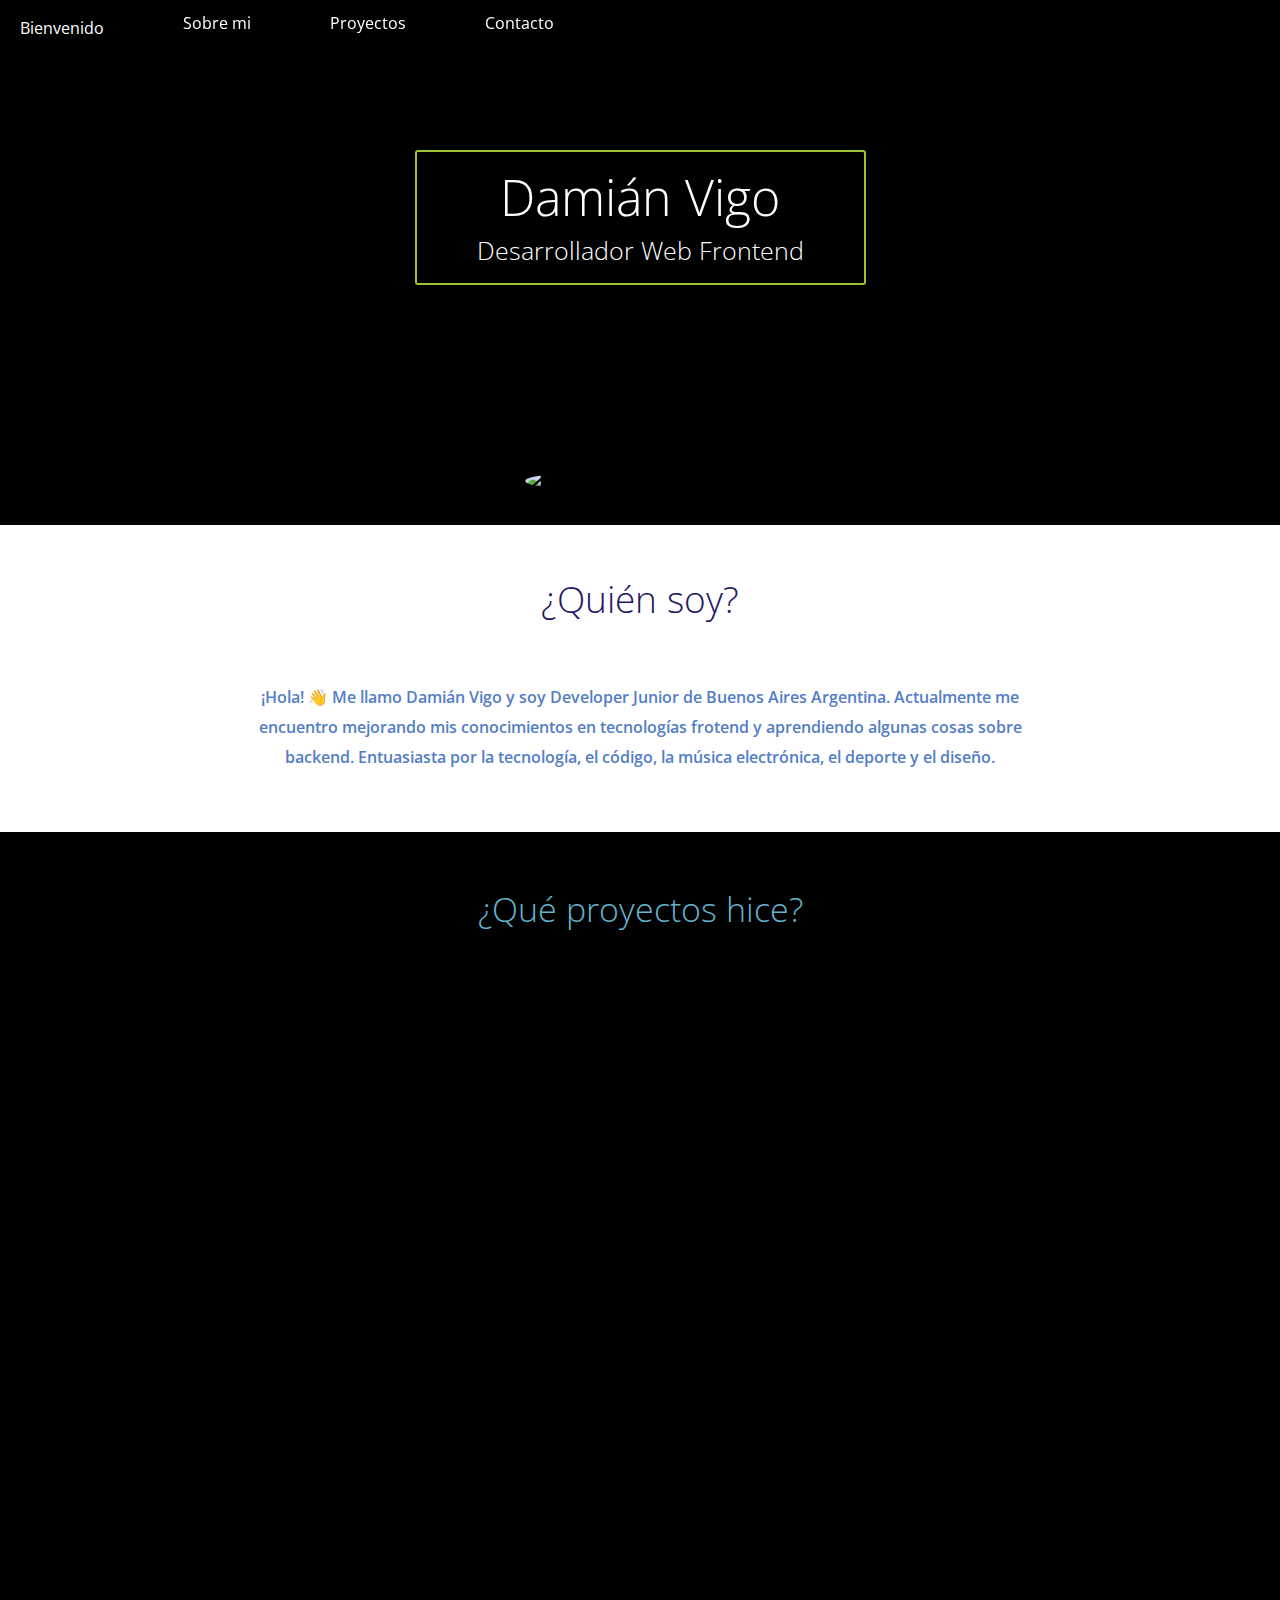
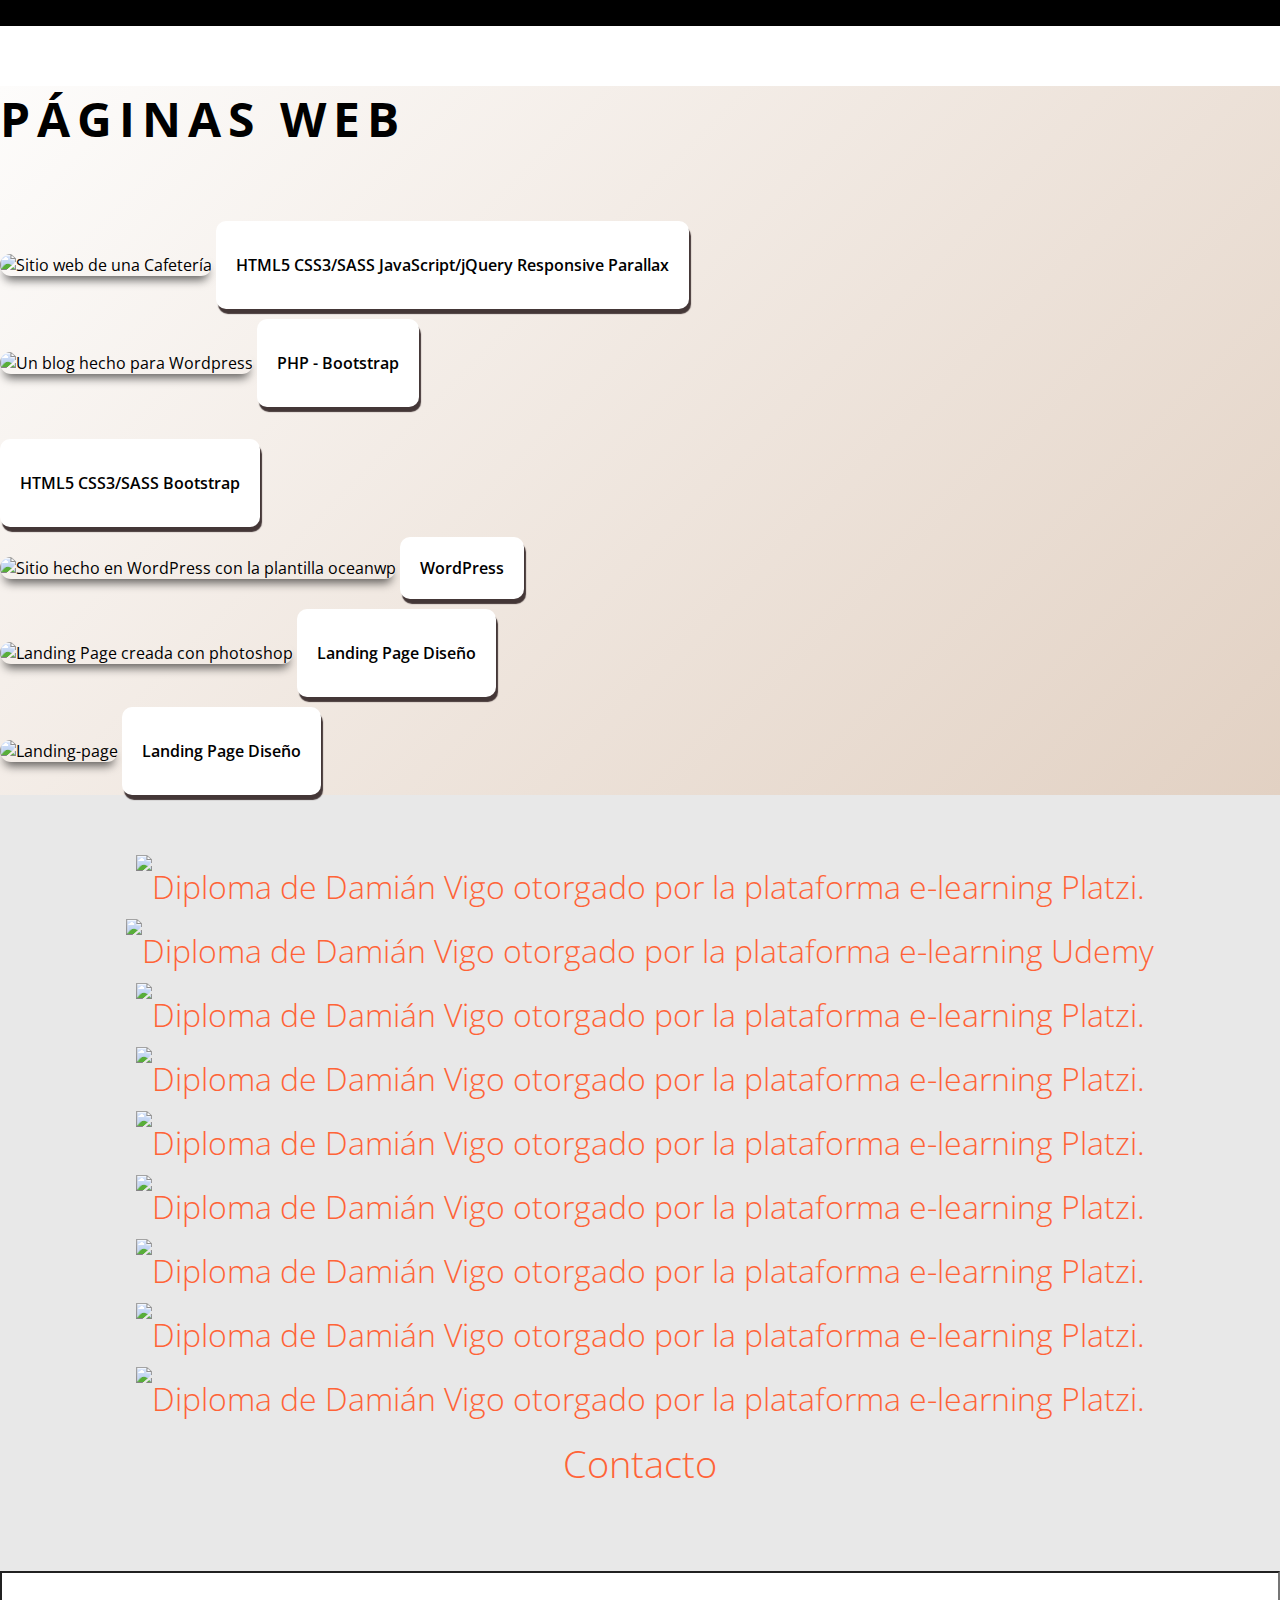
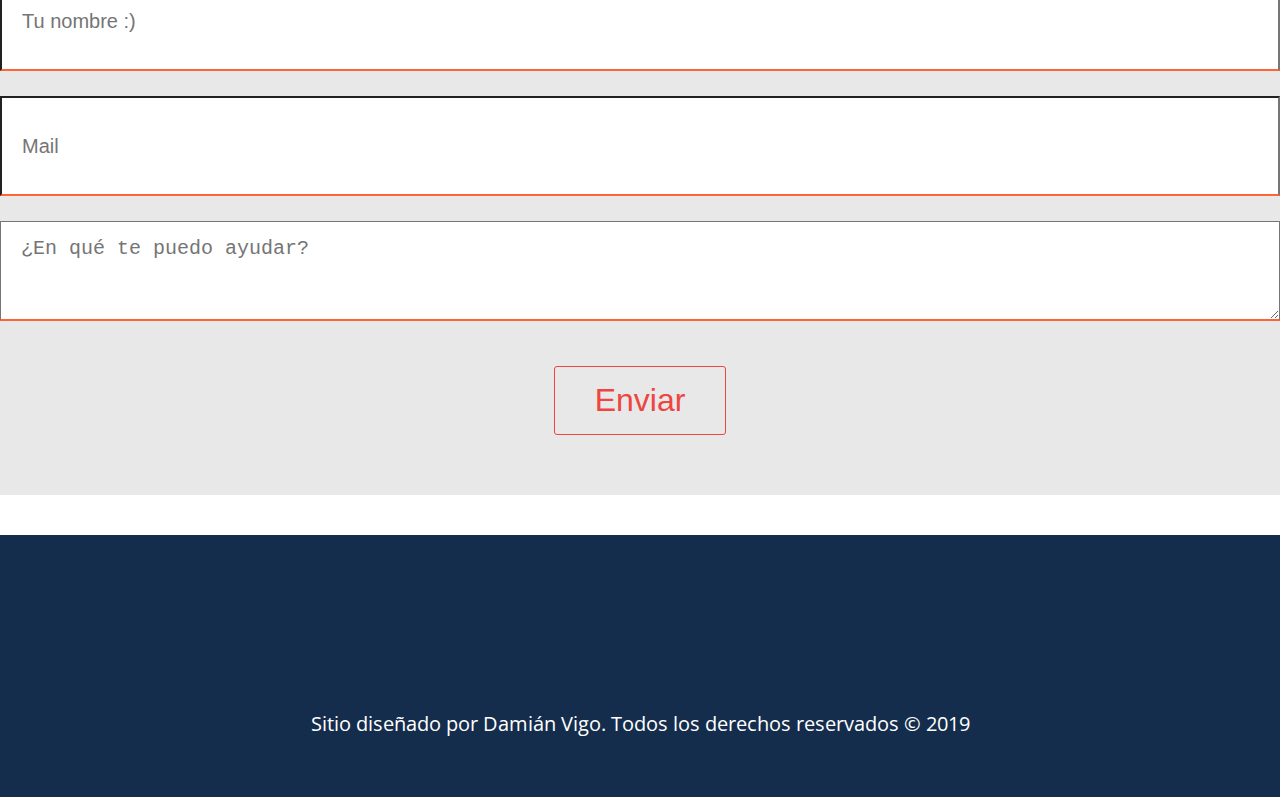
==== commit a3c78a0b: "solucionadotargetid" ====
--- a/index.html
+++ b/index.html
@@ -24,16 +24,16 @@
 </head>
 
 <body>
-  <header>
+  <header id="bienvenido">
     <nav class="menu" id="menu">
       <div class="menu-movil">
         <a href="#" class="btn-menu" id="btn-menu"><i class="icono fa fa-bars"></i></a>
       </div>
       <div class="enlaces" id="enlaces">
-        <a href="#" id="btn-bienvenido"><i class="fa fa-home"></i> Bienvenido</a>
-        <a href="#" id="btn-sobre-mi"><i class="fa fa-id-card-o"></i> Sobre mi</a>
-        <a href="#" id="btn-proyectos"><i class="fa fa-code"></i> Proyectos</a>
-        <a href="#" id="btn-contacto"><i class="fa fa-comments-o"></i> Contacto</a>
+        <a href="" id="btn-bienvenido"><i class="fa fa-home"></i> Bienvenido</a>
+        <a href="" id="btn-sobre-mi"><i class="fa fa-id-card-o"></i> Sobre mi</a>
+        <a href="" id="btn-proyectos"><i class="fa fa-code"></i> Proyectos</a>
+        <a href="" id="btn-contacto"><i class="fa fa-comments-o"></i> Contacto</a>
       </div>
     </nav>
 
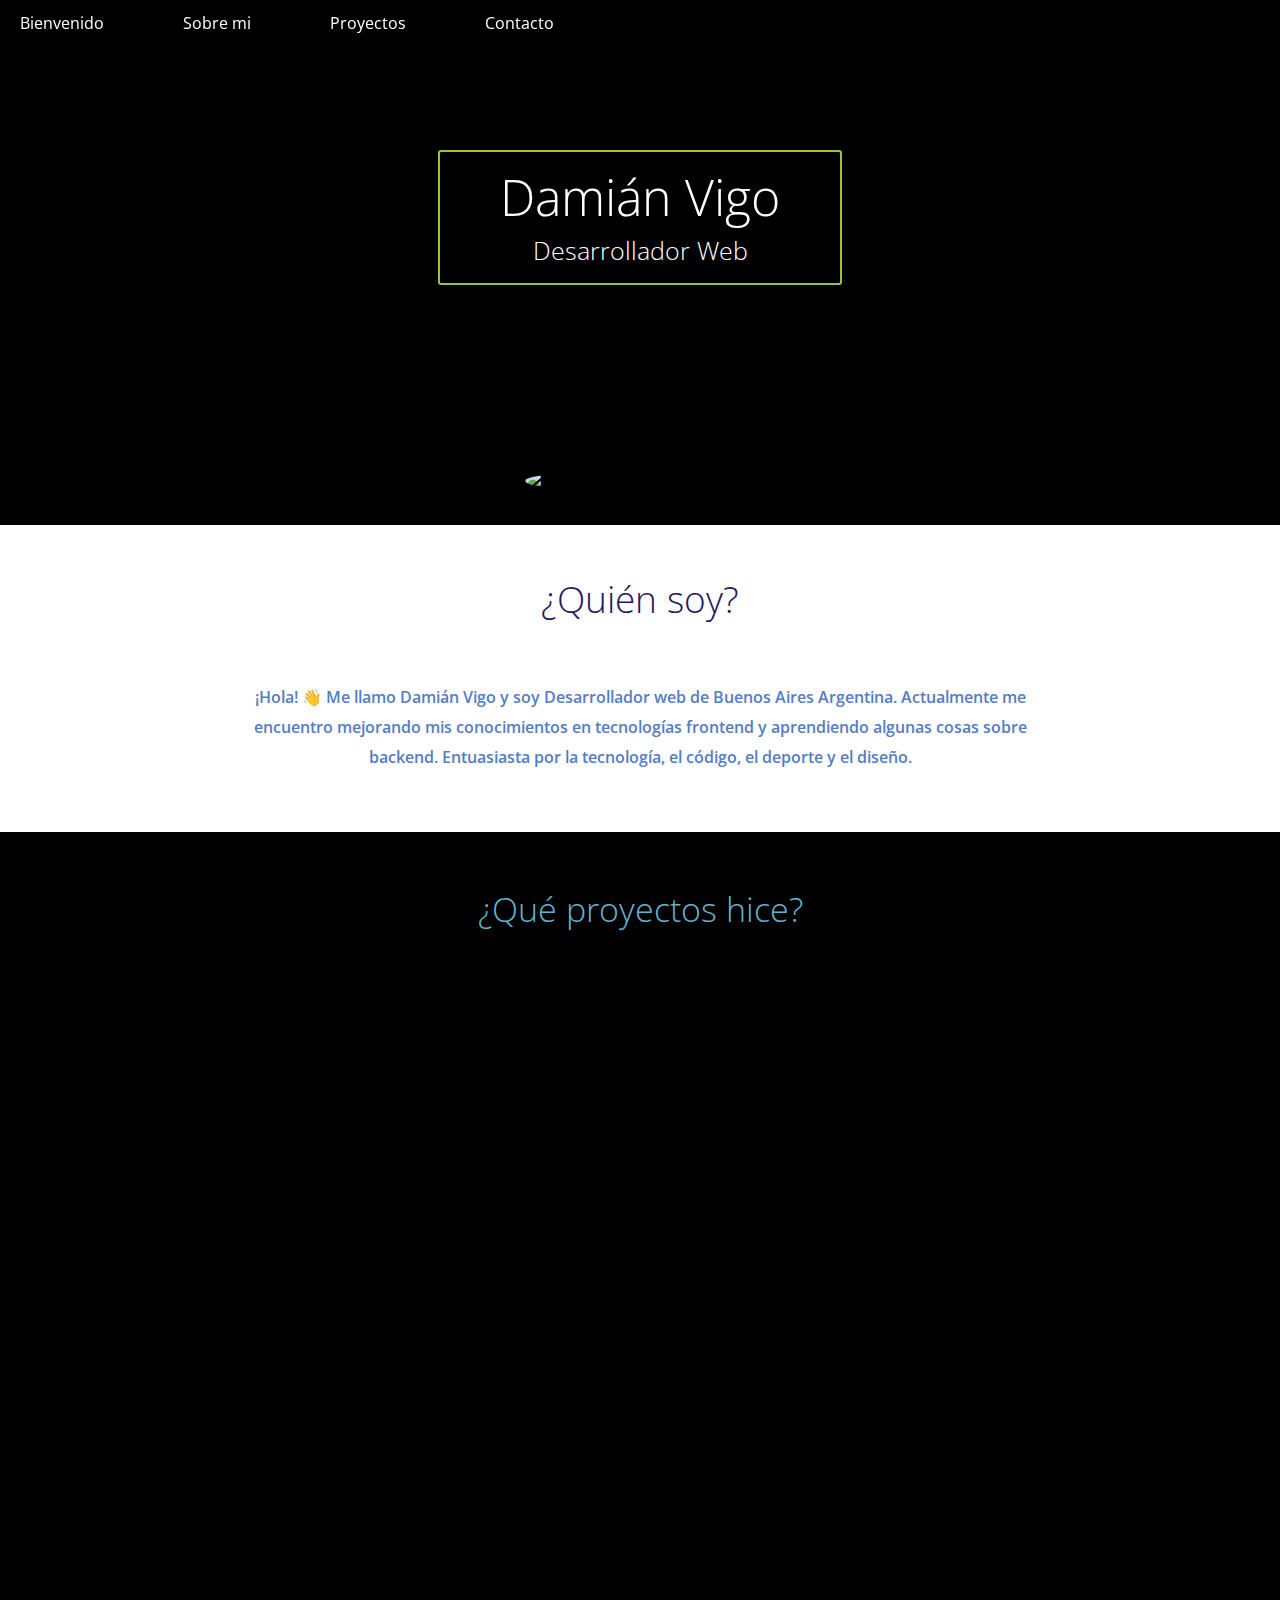
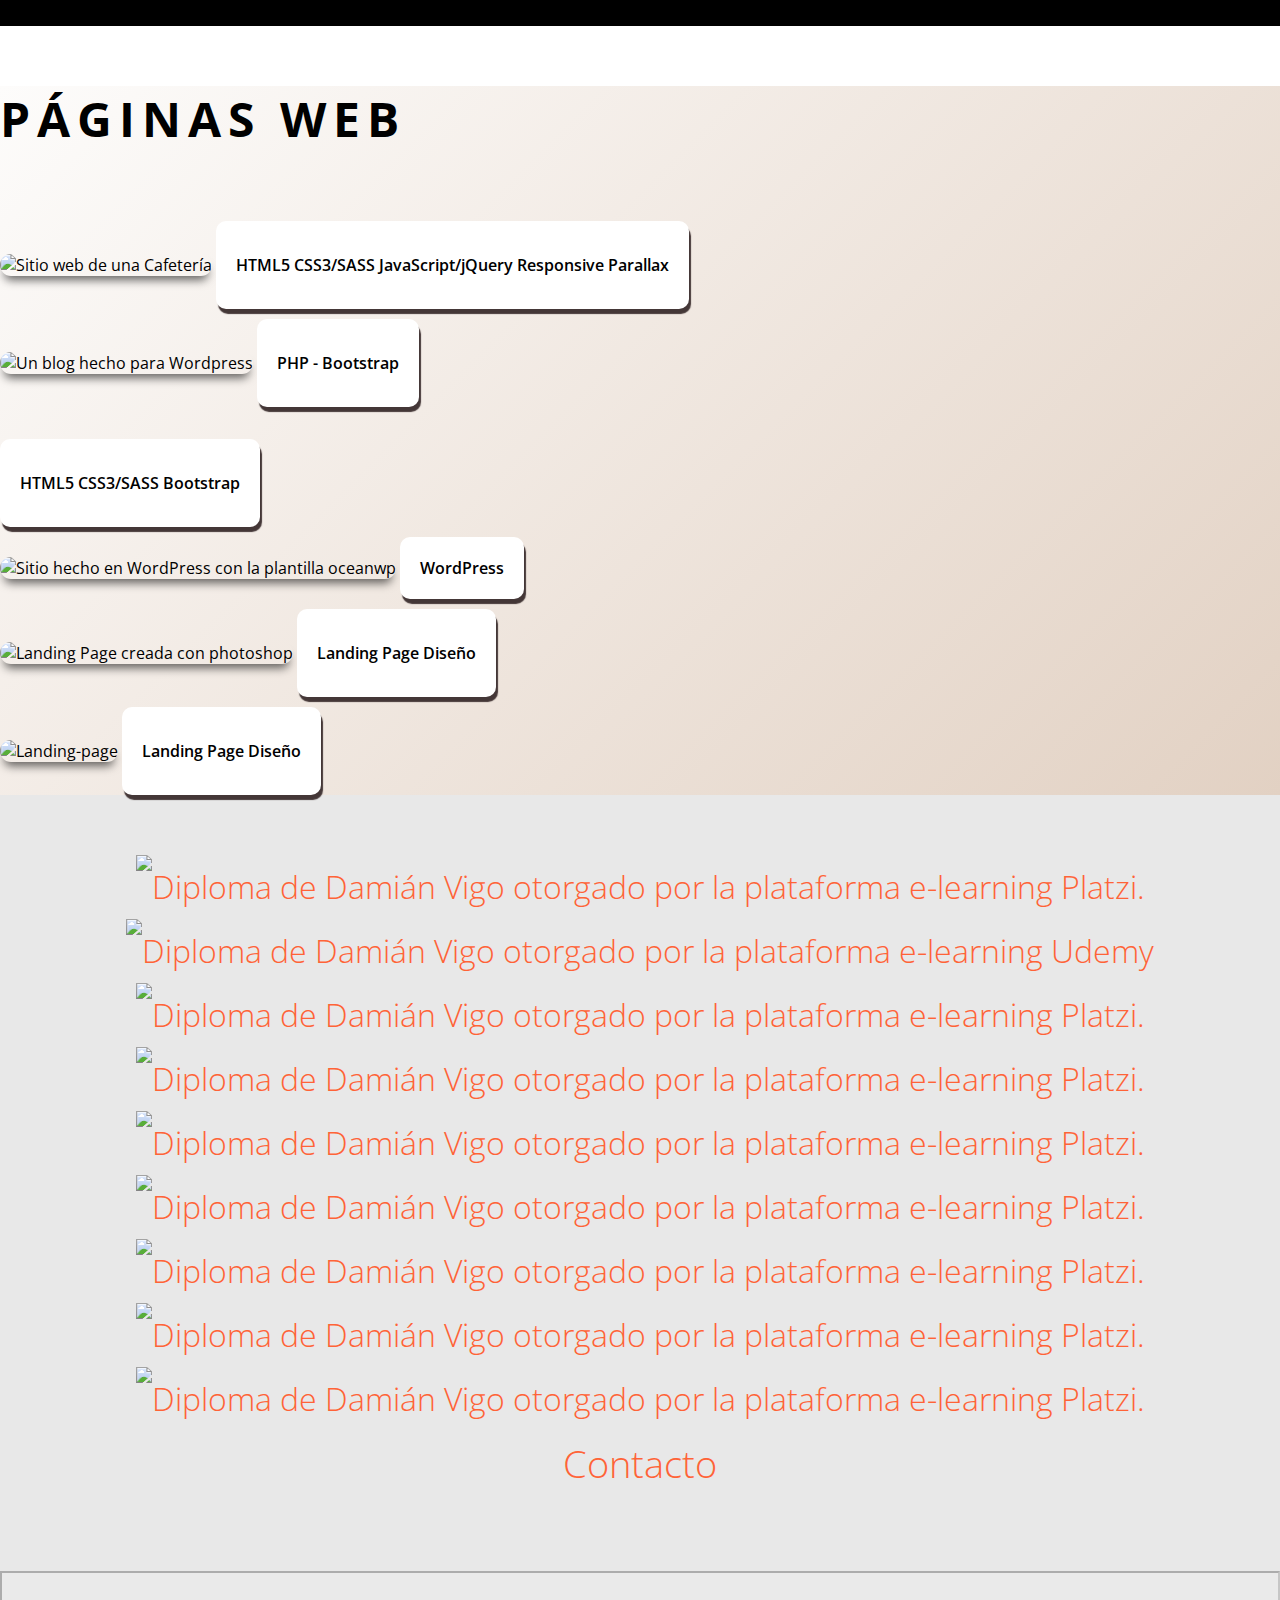
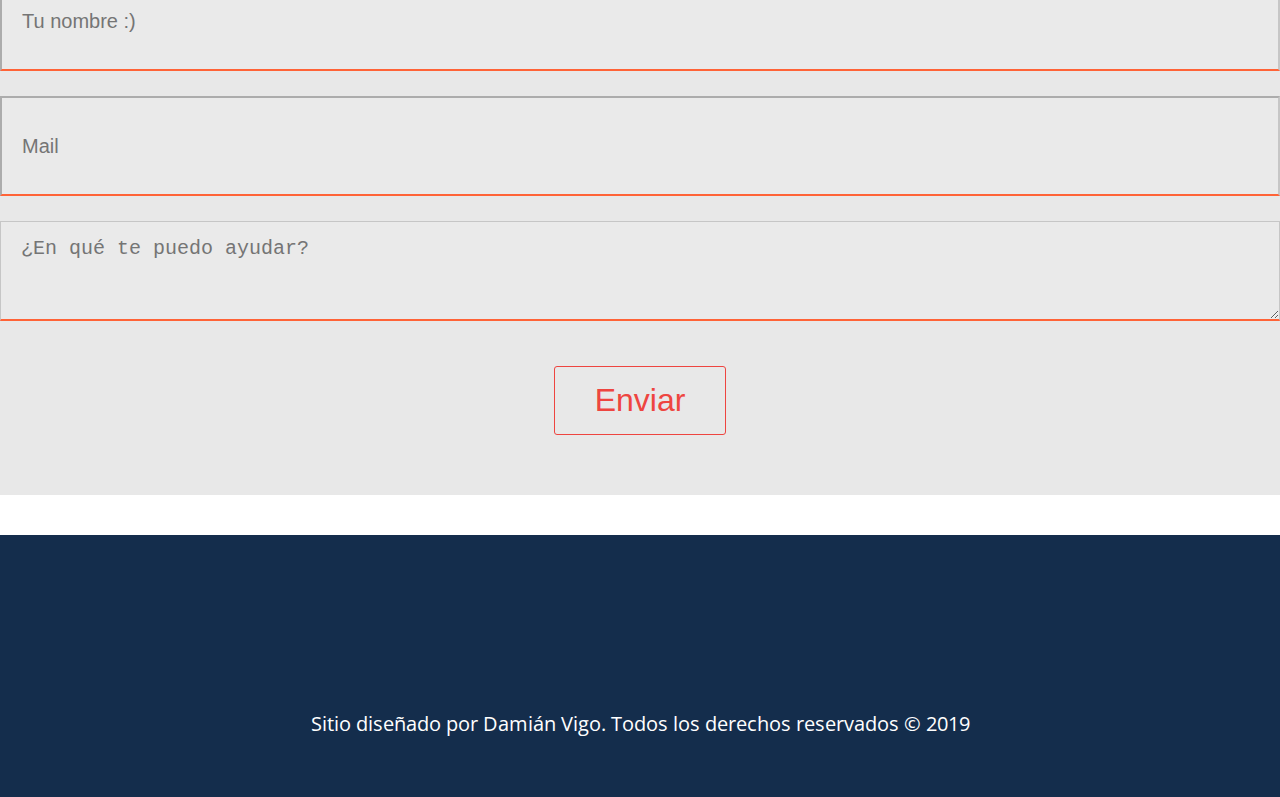
==== commit 739ffd6e: "tipografia-corregida" ====
--- a/index.html
+++ b/index.html
@@ -41,7 +41,7 @@
       <div class="contenedor-texto">
         <div class="texto">
           <h1 class="nombre">Damián Vigo</h1>
-          <h2 class="profesion">Desarrollador Web Frontend</h2>
+          <h2 class="profesion">Desarrollador Web</h2>
         </div>
       </div>
     </div>
@@ -56,9 +56,9 @@
 
         <div class="texto">
           <h3 class="titulo">¿Quién soy?</h3>
-          <p> ¡Hola! 👋 Me llamo Damián Vigo y soy Developer Junior de Buenos Aires Argentina. Actualmente me encuentro
-            mejorando mis conocimientos en tecnologías frotend y aprendiendo algunas cosas sobre backend.
-            Entuasiasta por la tecnología, el código, la música electrónica, el deporte y el
+          <p> ¡Hola! 👋 Me llamo Damián Vigo y soy Desarrollador web de Buenos Aires Argentina. Actualmente me encuentro
+            mejorando mis conocimientos en tecnologías frontend y aprendiendo algunas cosas sobre backend.
+            Entuasiasta por la tecnología, el código, el deporte y el
             diseño.
           </p>
         </div>
@@ -317,11 +317,12 @@
           </div>
           <div class="contacto col-12 col-md-6 col-lg-6 order-1" id="contacto">
             <h3 class="titulo">Contacto</h3>
-            <form method="post" class="formulario" action="form.php">
-              <input type="text" placeholder="Tu nombre :)" name="nombre" required name="nombre">
-              <input type="email" placeholder="Mail" name="correo" required name="correo">
-              <textarea name="mensaje" placeholder="¿En qué te puedo ayudar?"></textarea>
-              <input class="boton" type="submit" value="Enviar">
+            <form method="POST" class="formulario" id="formulario" action="form.php">
+              <input type="text" placeholder="Tu nombre :)" name="nombre" disabled>
+              <input type="email" placeholder="Mail" name="correo" disabled>
+              <textarea name="mensaje" placeholder="¿En qué te puedo ayudar?" disabled></textarea>
+              <ul class="error" id="error"></ul>
+              <input class="boton" type="submit" value="Enviar" disabled>
             </form>
           </div>
         </div>
@@ -344,7 +345,7 @@
           class="github"><i class="fa fa-github"></i></a>
         <a href="https://www.facebook.com/ddamianvigo" onclick="window.open(this.href, '_blank'); return false;"
           class="facebook"><i class="fa fa-facebook"></i></a>
-        <a href="mailto:damiandanielvigo@gmail.com" onclick="window.open(this.href, '_blank'); return false;" class="gmail"><i
+        <a href="" class="gmail"><i
             class="fa fa-envelope-o"></i></a>
         <a href="https://platzi.com/@Damian/" onclick="window.open(this.href, '_blank'); return false;" class="study"><i
             class="fa fa-graduation-cap"></i></a>
--- a/css/styles.css
+++ b/css/styles.css
@@ -286,6 +286,14 @@
       background: #ff6337;
       color: #fff;
       box-shadow: 2px 5px 1px #ee4540; }
+  .main .certificado-contacto .contacto .formulario .error {
+    margin-top: 10px;
+    border-radius: 3px;
+    background: #cd1818;
+    color: #fff;
+    padding: 15px 10px;
+    font-size: 0.5em;
+    display: none; }
   .main .certificado-contacto .theme-mi-slider .nivoSlider {
     position: relative; }
     .main .certificado-contacto .theme-mi-slider .nivoSlider a {
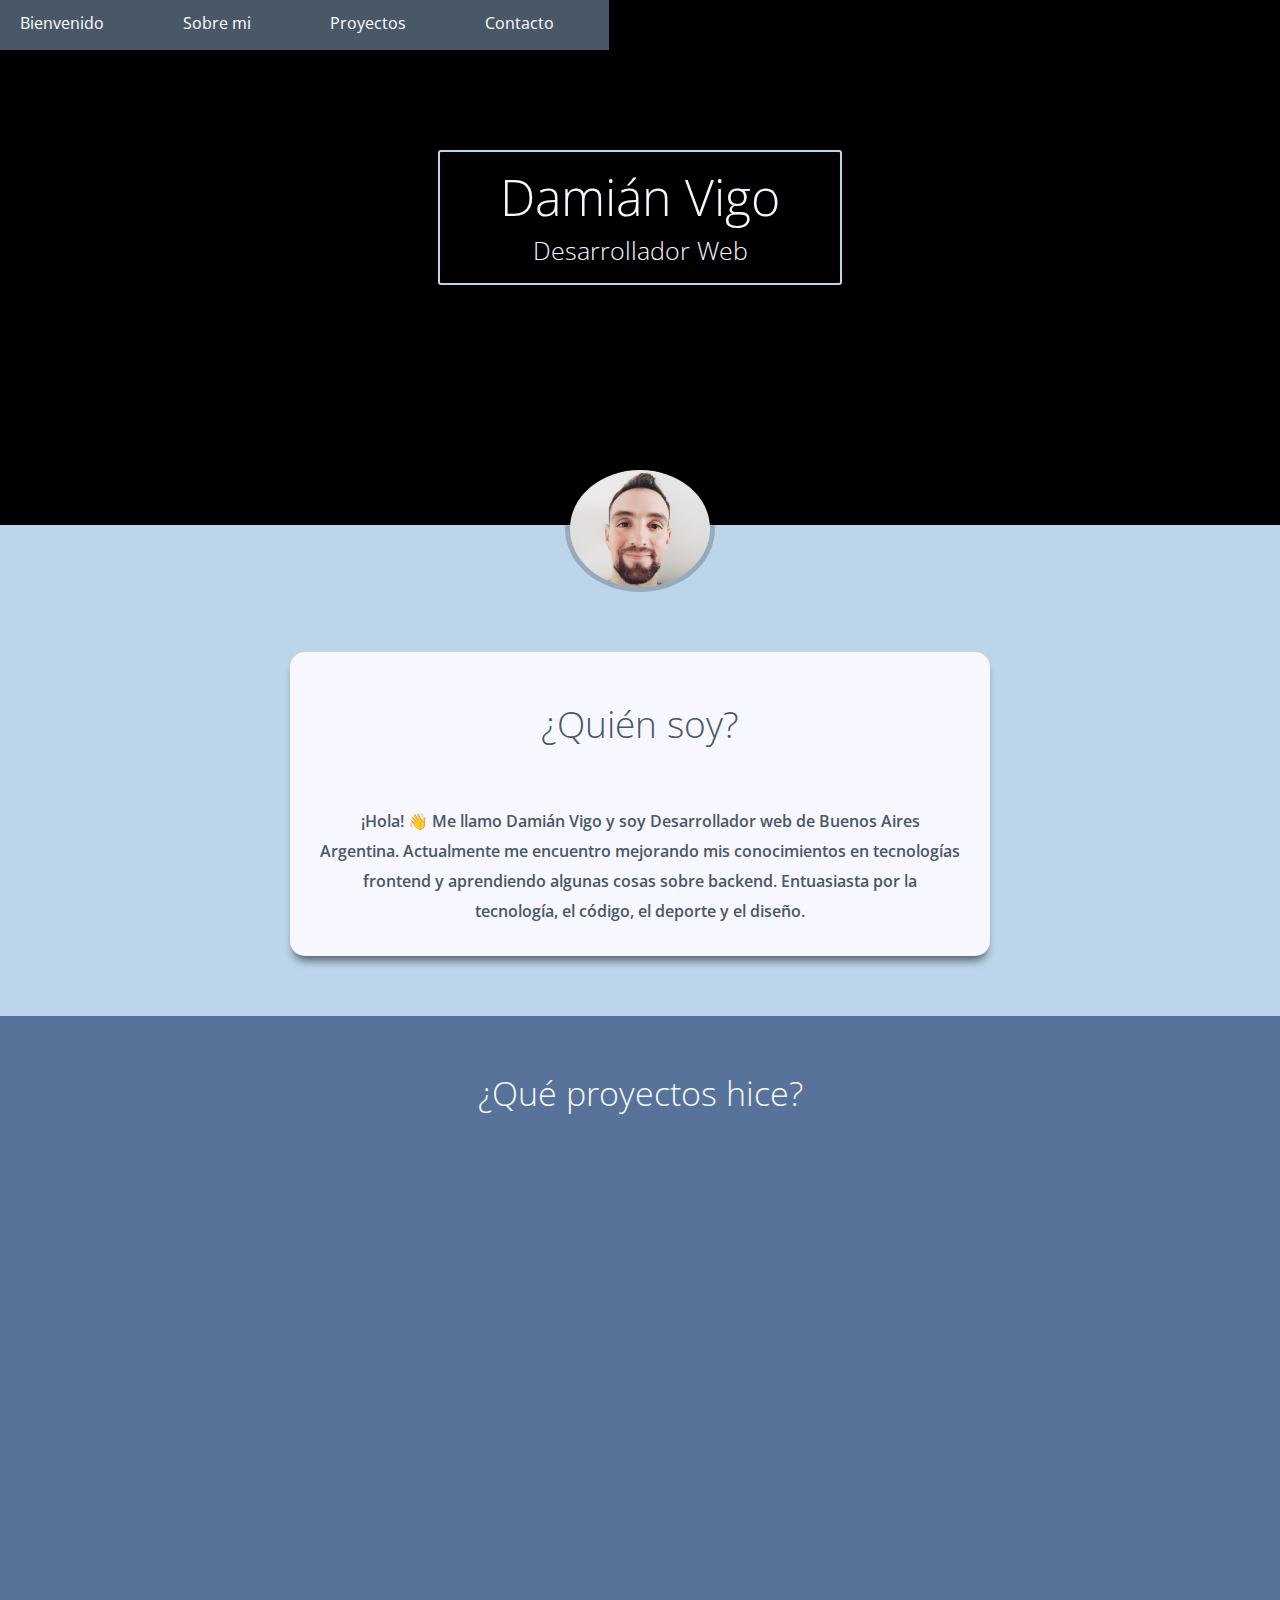
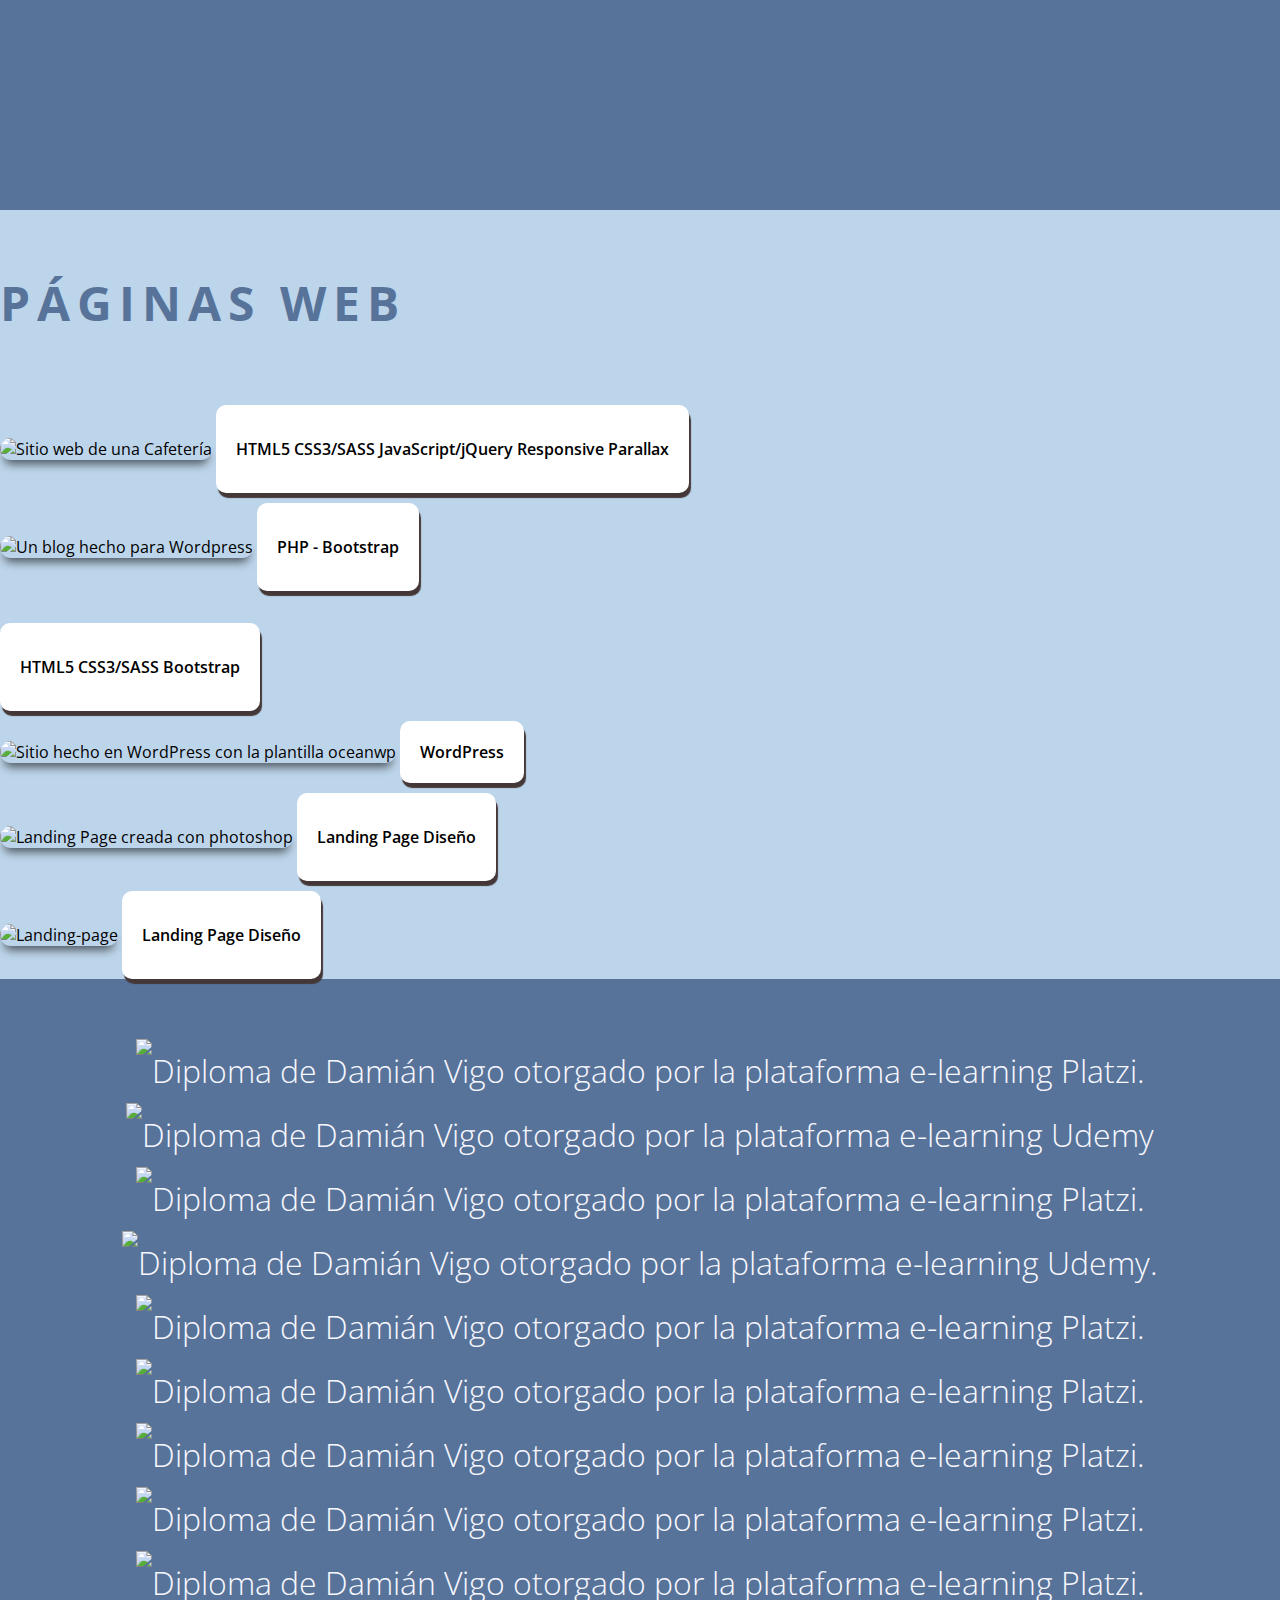
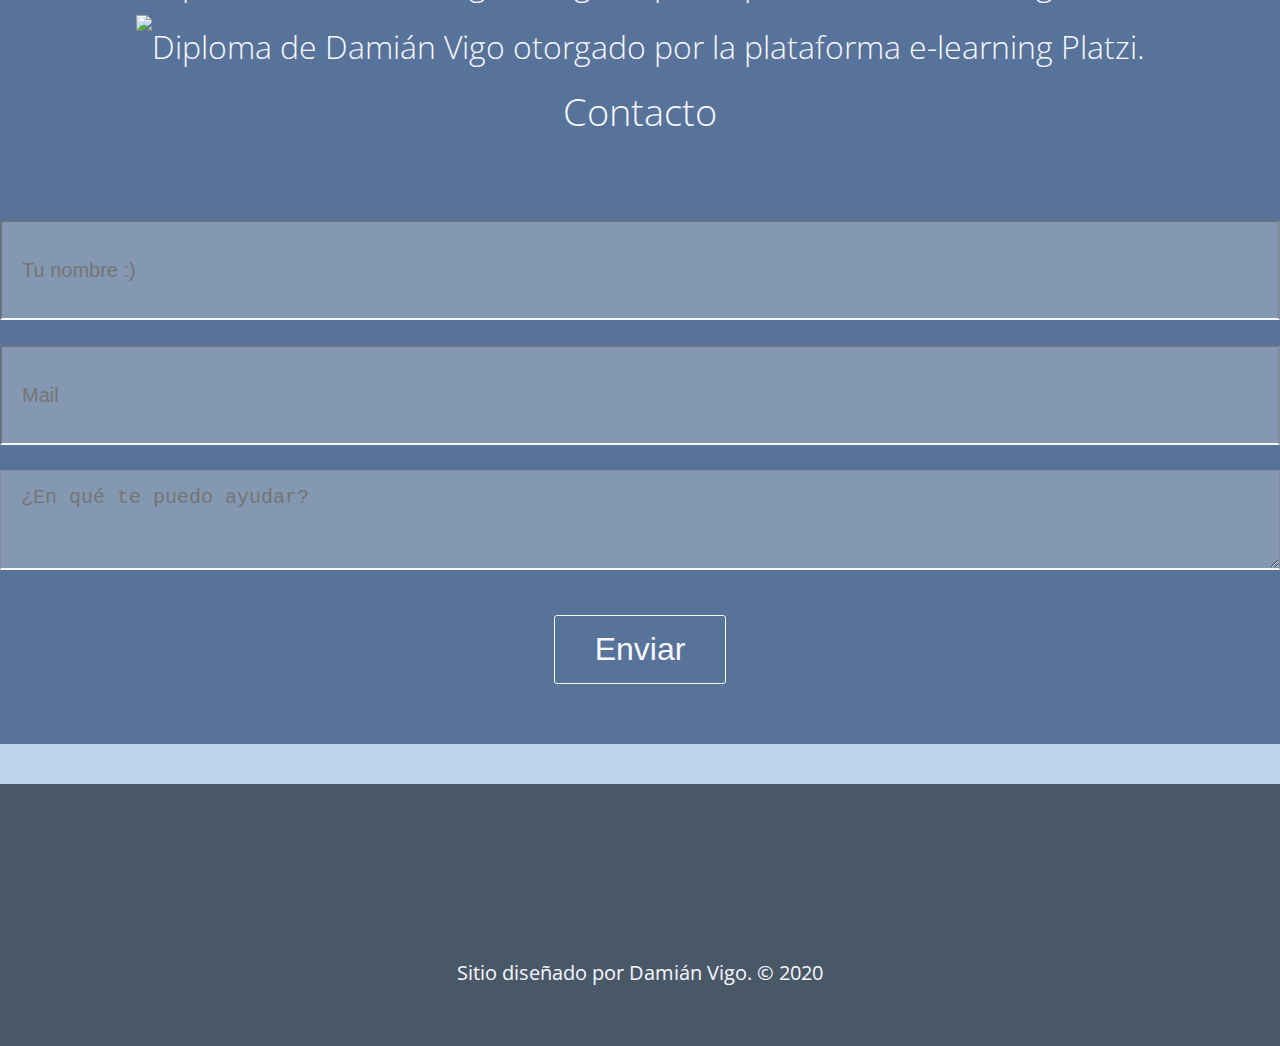
==== commit e09a5d00: "update-bem" ====
--- a/index.html
+++ b/index.html
@@ -15,6 +15,7 @@
   <!-- Global site tag (gtag.js) - Google Analytics -->
   <script async src="https://www.googletagmanager.com/gtag/js?id=UA-145056950-1"></script>
   <link href="https://fonts.googleapis.com/css?family=Open+Sans:300,400,600,700&display=swap" rel="stylesheet" />
+  <link href="https://fonts.googleapis.com/css2?family=Oswald&display=swap" rel="stylesheet">
   <link rel="stylesheet" href="css/materialize.min.css">
   <link rel="stylesheet" href="css/normalize.css" />
   <link rel="stylesheet" href="css/font-awesome.min.css" />
@@ -29,33 +30,37 @@
       <div class="menu-movil">
         <a href="#" class="btn-menu" id="btn-menu"><i class="icono fa fa-bars"></i></a>
       </div>
-      <div class="enlaces" id="enlaces">
-        <a href="" id="btn-bienvenido"><i class="fa fa-home"></i> Bienvenido</a>
-        <a href="" id="btn-sobre-mi"><i class="fa fa-id-card-o"></i> Sobre mi</a>
-        <a href="" id="btn-proyectos"><i class="fa fa-code"></i> Proyectos</a>
-        <a href="" id="btn-contacto"><i class="fa fa-comments-o"></i> Contacto</a>
+      <div class="menu__enlaces" id="enlaces">
+        <a href="" id="btn-bienvenido" class="menu__enlaces__a"><i class="fa fa-home menu__enlaces__i"></i>
+          Bienvenido</a>
+        <a href="" id="btn-sobre-mi" class="menu__enlaces__a"><i class="fa fa-id-card-o menu__enlaces__i"></i> Sobre
+          mi</a>
+        <a href="" id="btn-proyectos" class="menu__enlaces__a"><i class="fa fa-code menu__enlaces__i"></i> Proyectos</a>
+        <a href="" id="btn-contacto" class="menu__enlaces__a"><i class="fa fa-comments-o menu__enlaces__i"></i>
+          Contacto</a>
       </div>
     </nav>
 
     <div class="contenedor">
       <div class="contenedor-texto">
-        <div class="texto">
-          <h1 class="nombre">Damián Vigo</h1>
-          <h2 class="profesion">Desarrollador Web</h2>
+        <div class="contenedor-texto__texto">
+          <h1 class="contenedor-texto__nombre">Damián Vigo</h1>
+          <h2 class="contenedor-texto__profesion">Desarrollador Web</h2>
         </div>
       </div>
     </div>
   </header>
 
   <section class="main">
+
     <section class="acerca-de" id="acerca-de">
       <div class="contenedor">
-        <div class="foto">
-          <img src="img/yo500.jpg" width="150" alt="Foto retrato de Damián Vigo" />
-        </div>
-
-        <div class="texto">
-          <h3 class="titulo">¿Quién soy?</h3>
+        <div class="acerca-de__foto">
+          <img class="acerca-de--img" src="img/yo500.jpg" width="150" alt="Foto retrato de Damián Vigo" />
+        </div>
+
+        <div class="acerca-de__texto">
+          <h3 class="acerca-de__titulo">¿Quién soy?</h3>
           <p> ¡Hola! 👋 Me llamo Damián Vigo y soy Desarrollador web de Buenos Aires Argentina. Actualmente me encuentro
             mejorando mis conocimientos en tecnologías frontend y aprendiendo algunas cosas sobre backend.
             Entuasiasta por la tecnología, el código, el deporte y el
@@ -67,145 +72,154 @@
 
     <section class="proyectos" id="proyectos">
       <div class="contenedor">
-        <h3 class="titulo">¿Qué proyectos hice?</h3>
-        <div class="contenedor-proyectos" id="contenedor-proyectos">
-          <div class="proyecto" data-descripcion="Sitio Web de Series. Hecho con HTML5 Y CSS3">
-            <div class="thumb">
-              <img src="img/1.jpg" title="Series"
+        <h3 class="proyectos__titulo">¿Qué proyectos hice?</h3>
+        <div class="proyectos__contenedor-proyectos" id="contenedor-proyectos">
+
+          <div class="proyectos__proyecto" data-descripcion="Sitio Web de Series. Hecho con HTML5 Y CSS3">
+            <div class="proyectos__thumb">
+              <img class="proyectos__img" src="img/1.jpg" title="Series"
                 alt="Web de series, hecha con lenguajes de programación como html y css" />
             </div>
-            <div class="descripcion">
-              <p class="nombre">Web</p>
-              <p class="categoria">HTML - CSS</p>
-              <a class="repo" href="https://github.com/damianvigo/Mis-Series"
-                onclick="window.open(this.href, '_blank'); return false;"><i class="fa fa-github"></i></a>
-            </div>
-          </div>
-
-          <div class="proyecto" data-descripcion="Login. Hecho con HTML5 Y CSS3">
-            <div class="thumb">
-              <img src="img/2.jpg" title="Login"
+            <div class="proyectos__descripcion">
+              <p class="proyectos__nombre">Web</p>
+              <p class="proyectos__categoria">HTML - CSS</p>
+              <a class="proyectos__repo" href="https://github.com/damianvigo/Mis-Series"
+                onclick="window.open(this.href, '_blank'); return false;"><i class="fa fa-github"></i></a>
+            </div>
+          </div>
+
+          <div class="proyectos__proyecto" data-descripcion="Login. Hecho con HTML5 Y CSS3">
+            <div class="proyectos__thumb">
+              <img class="proyectos__img" src="img/2.jpg" title="Login"
                 alt="Web de inicio de sesión, hecha con lenguajes de programación como html y css" />
             </div>
-            <div class="descripcion">
-              <p class="nombre">Login</p>
-              <p class="categoria">HTML - CSS</p>
-              <a class="repo" href="https://github.com/damianvigo"
-                onclick="window.open(this.href, '_blank'); return false;"><i class="fa fa-github"></i></a>
-            </div>
-          </div>
-
-          <div class="proyecto" data-descripcion="Login para dispositivos móviles. Hecho con HTML5 Y CSS3">
-            <div class="thumb">
-              <img src="img/3.jpg" title="Login"
+            <div class="proyectos__descripcion">
+              <p class="proyectos__nombre">Login</p>
+              <p class="proyectos__categoria">HTML - CSS</p>
+              <a class="proyectos__repo" href="https://github.com/damianvigo"
+                onclick="window.open(this.href, '_blank'); return false;"><i class="fa fa-github"></i></a>
+            </div>
+          </div>
+
+          <div class="proyectos__proyecto" data-descripcion="Login para dispositivos móviles. Hecho con HTML5 Y CSS3">
+            <div class="proyectos__thumb">
+              <img class="proyectos__img" src="img/3.jpg" title="Login"
                 alt="Web de inicio de sesión para dispositivos móviles, hecha con html y css" />
             </div>
-            <div class="descripcion">
-              <p class="nombre">Login - Responsive</p>
-              <p class="categoria">HTML - CSS</p>
-              <a class="repo" href="https://github.com/damianvigo"
-                onclick="window.open(this.href, '_blank'); return false;"><i class="fa fa-github"></i></a>
-            </div>
-          </div>
-
-          <div class="proyecto"
+            <div class="proyectos__descripcion">
+              <p class="proyectos__nombre">Login - Responsive</p>
+              <p class="proyectos__categoria">HTML - CSS</p>
+              <a class="proyectos__repo" href="https://github.com/damianvigo"
+                onclick="window.open(this.href, '_blank'); return false;"><i class="fa fa-github"></i></a>
+            </div>
+          </div>
+
+          <div class="proyectos__proyecto"
             data-descripcion="Juego donde el usuario debe memorizar la secuencia de colores. Hecho con HTML5, CSS3 y JavaScript.">
-            <div class="thumb">
-              <img src="img/4.jpg" title="Juego"
+            <div class="proyectos__thumb">
+              <img class="proyectos__img" src="img/4.jpg" title="Juego"
                 alt="Juego 'Simón dice' donde el usuario debe adivinar la secuencia de colores. Hecho en html, css y Javascript " />
             </div>
-            <div class="descripcion">
-              <p class="nombre">Juego</p>
-              <p class="categoria">HTML - CSS - JavaScript</p>
-              <a class="repo" href="https://github.com/damianvigo/Simon-dice"
-                onclick="window.open(this.href, '_blank'); return false;"><i class="fa fa-github"></i></a>
-            </div>
-          </div>
-
-          <div class="proyecto" data-descripcion="Marca ficticia de alimento para gatos. Hecho en Photoshop.">
-            <div class="thumb">
-              <img src="img/5.jpg" title="Gato siamés"
+            <div class="proyectos__descripcion">
+              <p class="proyectos__nombre">Juego</p>
+              <p class="proyectos__categoria">HTML - CSS - JavaScript</p>
+              <a class="proyectos__repo" href="https://github.com/damianvigo/Simon-dice"
+                onclick="window.open(this.href, '_blank'); return false;"><i class="fa fa-github"></i></a>
+            </div>
+          </div>
+
+          <div class="proyectos__proyecto"
+            data-descripcion="Marca ficticia de alimento para gatos. Hecho en Photoshop.">
+            <div class="proyectos__thumb">
+              <img class="proyectos__img" src="img/5.jpg" title="Gato siamés"
                 alt="Diseño de una marca ficticia de alimento para gatos, realizado en Photoshop" />
             </div>
-            <div class="descripcion">
-              <p class="nombre">Diseño de Marca</p>
-              <p class="categoria">Diseño</p>
-            </div>
-          </div>
-
-          <div class="proyecto" data-descripcion="Imagen real de mi gato siamés para ser usada en síntesis gráfica.">
-            <div class="thumb">
-              <img src="img/6.jpg" title="Gato siamés"
+            <div class="proyectos__descripcion">
+              <p class="proyectos__nombre">Diseño de Marca</p>
+              <p class="proyectos__categoria">Diseño</p>
+            </div>
+          </div>
+
+          <div class="proyectos__proyecto"
+            data-descripcion="Imagen real de mi gato siamés para ser usada en síntesis gráfica.">
+            <div class="proyectos__thumb">
+              <img class="proyectos__img" src="img/6.jpg" title="Gato siamés"
                 alt="Imagen real de un hermoso gato siamés mirando a la cámara" />
             </div>
-            <div class="descripcion">
-              <p class="nombre">Imagen Real</p>
-              <p class="categoria">Diseño</p>
-            </div>
-          </div>
-
-          <div class="proyecto"
+            <div class="proyectos__descripcion">
+              <p class="proyectos__nombre">Imagen Real</p>
+              <p class="proyectos__categoria">Diseño</p>
+            </div>
+          </div>
+
+          <div class="proyectos__proyecto"
             data-descripcion="Dibujo realizado en photoshop, utilizando las respectivas leyes de Gestalt.">
-            <div class="thumb">
-              <img src="img/7.jpg" title="Gato siamés"
+            <div class="proyectos__thumb">
+              <img class="proyectos__img" src="img/7.jpg" title="Gato siamés"
                 alt="Boceto de un gato siamés dibujado en photoshop solo con lineas y planos" />
             </div>
-            <div class="descripcion">
-              <p class="nombre">Síntesis Gráfica</p>
-              <p class="categoria">Diseño</p>
-            </div>
-          </div>
-
-          <div class="proyecto"
+            <div class="proyectos__descripcion">
+              <p class="proyectos__nombre">Síntesis Gráfica</p>
+              <p class="proyectos__categoria">Diseño</p>
+            </div>
+          </div>
+
+          <div class="proyectos__proyecto"
             data-descripcion="Dibujo realizado en photoshop, utilizando las respectivas leyes de Gestalt.">
-            <div class="thumb">
-              <img src="img/8.jpg" title="Gato siamés"
+            <div class="proyectos__thumb">
+              <img class="proyectos__img" src="img/8.jpg" title="Gato siamés"
                 alt="Boceto de un gato siamés dibujado en photoshop solo con planos blanco y negro" />
             </div>
-            <div class="descripcion">
-              <p class="nombre">Síntesis Gráfica</p>
-              <p class="categoria">Diseño</p>
-            </div>
-          </div>
-
-          <div class="proyecto" data-descripcion="Diseño de una web en construcción, realizado en photoshop.">
-            <div class="thumb">
-              <img src="img/9.jpg" title="Web en construcción"
+            <div class="proyectos__descripcion">
+              <p class="proyectos__nombre">Síntesis Gráfica</p>
+              <p class="proyectos__categoria">Diseño</p>
+            </div>
+          </div>
+
+          <div class="proyectos__proyecto"
+            data-descripcion="Diseño de una web en construcción, realizado en photoshop.">
+            <div class="proyectos__thumb">
+              <img class="proyectos__img" src="img/9.jpg" title="Web en construcción"
                 alt="Web con temática de música electrónica en construcción" />
             </div>
-            <div class="descripcion">
-              <p class="nombre">Diseño</p>
-              <p class="categoria">Diseño - Web</p>
-            </div>
-          </div>
-
-          <div class="proyecto" data-descripcion="Banner, realizado en photoshop.">
-            <div class="thumb">
-              <img src="img/10.jpg" title="Baileys" alt="Un banner del licor Baileys Irish Cream" />
-            </div>
-            <div class="descripcion">
-              <p class="nombre">Diseño</p>
-              <p class="categoria">Diseño - Web</p>
-            </div>
-          </div>
-
-          <div class="proyecto" data-descripcion="Diseño de una web de un restaurante, realizado en photoshop.">
-            <div class="thumb">
-              <img src="img/12.jpg" title="Diseño" alt="Diseño de una Web de un restaurante de comida" />
-            </div>
-            <div class="descripcion">
-              <p class="nombre">Diseño</p>
-              <p class="categoria">Diseño - Web</p>
-            </div>
-          </div>
-
-          <div class="proyecto" data-descripcion="Diseño de una web en construcción, realizado en photoshop.">
-            <div class="thumb">
-              <img src="img/11.jpg" title="Web en construcción" alt="Web con temática deportiva en construcción" />
-            </div>
-            <div class="descripcion">
-              <p class="nombre">Diseño</p>
-              <p class="categoria">Diseño - Web</p>
+            <div class="proyectos__descripcion">
+              <p class="proyectos__nombre">Diseño</p>
+              <p class="proyectos__categoria">Diseño - Web</p>
+            </div>
+          </div>
+
+          <div class="proyectos__proyecto" data-descripcion="Banner, realizado en photoshop.">
+            <div class="proyectos__thumb">
+              <img class="proyectos__img" src="img/10.jpg" title="Baileys"
+                alt="Un banner del licor Baileys Irish Cream" />
+            </div>
+            <div class="proyectos__descripcion">
+              <p class="proyectos__nombre">Diseño</p>
+              <p class="proyectos__categoria">Diseño - Web</p>
+            </div>
+          </div>
+
+          <div class="proyectos__proyecto"
+            data-descripcion="Diseño de una web de un restaurante, realizado en photoshop.">
+            <div class="proyectos__thumb">
+              <img class="proyectos__img" src="img/12.jpg" title="Diseño"
+                alt="Diseño de una Web de un restaurante de comida" />
+            </div>
+            <div class="proyectos__descripcion">
+              <p class="proyectos__nombre">Diseño</p>
+              <p class="proyectos__categoria">Diseño - Web</p>
+            </div>
+          </div>
+
+          <div class="proyectos__proyecto"
+            data-descripcion="Diseño de una web en construcción, realizado en photoshop.">
+            <div class="proyectos__thumb">
+              <img class="proyectos__img" src="img/11.jpg" title="Web en construcción"
+                alt="Web con temática deportiva en construcción" />
+            </div>
+            <div class="proyectos__descripcion">
+              <p class="proyectos__nombre">Diseño</p>
+              <p class="proyectos__categoria">Diseño - Web</p>
             </div>
           </div>
         </div>
@@ -294,13 +308,15 @@
     <section class="certificado-contacto m-0">
       <div class="container">
         <div class="row justify-content-between">
-          <div class="col-12 col-md-6 col-lg-4 order-2 align-self-end">
+          <div class="col-12 col-md-6 col-lg-4 order-2 align-self-center">
             <div class="slider-wrapper theme-mi-slider">
               <div id="slider" class="nivoSlider">
                 <img src="img/dv1.jpg" alt="Diploma de Damián Vigo otorgado por la plataforma e-learning Platzi." />
                 <img src="img/diseñoProfesional.jpg"
                   alt="Diploma de Damián Vigo otorgado por la plataforma e-learning Udemy" />
                 <img src="img/dv2.jpg" alt="Diploma de Damián Vigo otorgado por la plataforma e-learning Platzi." />
+                <img src="img/frameworksJs.jpg"
+                  alt="Diploma de Damián Vigo otorgado por la plataforma e-learning Udemy." />
                 <img src="img/dv3.jpg" alt="Diploma de Damián Vigo otorgado por la plataforma e-learning Platzi." />
                 <img src="img/dv4.jpg" alt="Diploma de Damián Vigo otorgado por la plataforma e-learning Platzi." />
                 <img src="img/dv5.jpg" alt="Diploma de Damián Vigo otorgado por la plataforma e-learning Platzi." />
@@ -332,7 +348,7 @@
 
   <section class="overlay" id="overlay">
     <div class="contenedor-img">
-      <button id="btn-cerrar-lightbox"><i class="fa fa-times"></i></button>
+      <button role="button" id="btn-cerrar-lightbox"><i class="fa fa-times"></i></button>
       <img src="" alt="">
     </div>
     <p class="descripcion"></p>
@@ -345,13 +361,12 @@
           class="github"><i class="fa fa-github"></i></a>
         <a href="https://www.facebook.com/ddamianvigo" onclick="window.open(this.href, '_blank'); return false;"
           class="facebook"><i class="fa fa-facebook"></i></a>
-        <a href="" class="gmail"><i
-            class="fa fa-envelope-o"></i></a>
+        <a href="" class="gmail"><i class="fa fa-envelope-o"></i></a>
         <a href="https://platzi.com/@Damian/" onclick="window.open(this.href, '_blank'); return false;" class="study"><i
             class="fa fa-graduation-cap"></i></a>
       </div>
       <div class="creado-por">
-        <p class="creado-por">Sitio diseñado por Dami&aacute;n Vigo. Todos los derechos reservados &copy; 2019</p>
+        <p class="creado-por">Sitio diseñado por Dami&aacute;n Vigo. &copy; 2020</p>
       </div>
     </section>
 
--- a/css/styles.css
+++ b/css/styles.css
@@ -12,7 +12,7 @@
   overflow: hidden; }
 
 body {
-  background: #fff;
+  background: #bdd5ea;
   font-family: "Open Sans", sans-serif;
   font-size: 16px; }
   body .overlay {
@@ -29,15 +29,21 @@
     flex-direction: column;
     z-index: 11; }
     body .overlay .descripcion {
-      color: #fff;
-      margin: 1em;
-      font-size: 1.2em; }
+      padding: 20px;
+      margin: 20px;
+      text-align: center;
+      width: 40%;
+      background: #495867;
+      border-radius: 15px;
+      font-size: 20px;
+      color: #f7f7ff;
+      line-height: 28px; }
     body .overlay .contenedor-img {
       position: relative; }
       body .overlay .contenedor-img #btn-cerrar-lightbox {
         background: none;
         font-size: 20px;
-        color: #fff;
+        color: #f7f7ff;
         border: none;
         cursor: pointer;
         position: absolute;
@@ -64,156 +70,163 @@
   transform: translateY(-100%); }
 header .menu {
   position: fixed;
-  background: rgba(0, 0, 0, 0.7);
+  background: #495867;
   top: 0;
   z-index: 10;
   display: flex;
   flex-direction: row;
   justify-content: center; }
   header .menu .activo {
-    border-bottom: 2px solid #b7e778; }
+    border-bottom: 2px solid #f7f7ff; }
   header .menu .menu-movil .btn-menu {
-    color: #fff;
+    color: #f7f7ff;
     text-decoration: none;
     font-size: 2em;
     display: none; }
-header .enlaces {
-  display: inline-block; }
-  header .enlaces i {
-    margin-right: 5px; }
-  header .enlaces a {
-    padding: 15px;
-    margin: 0 40px 0 0;
-    color: #fff;
-    display: inline-block;
-    line-height: 1em;
-    text-decoration: none;
-    height: 50px;
-    font-size: 1em;
-    transition: 0.5s ease all;
-    z-index: 99; }
-    header .enlaces a:hover {
-      transform: translateY(5px);
-      background: #000;
-      border-radius: 3px; }
+  header .menu__enlaces {
+    display: inline-block; }
+    header .menu__enlaces__i {
+      margin-right: 5px; }
+    header .menu__enlaces__a {
+      padding: 15px;
+      margin: 0 40px 0 0;
+      color: #fff;
+      display: inline-block;
+      line-height: 1em;
+      text-decoration: none;
+      height: 50px;
+      font-size: 1em;
+      transition: 0.5s ease all;
+      z-index: 99; }
+      header .menu__enlaces__a:hover {
+        transform: translateY(5px);
+        background: #577399;
+        border-radius: 3px; }
 header .contenedor-texto {
   display: flex;
   justify-content: center;
   align-content: center;
   margin: 240px 0; }
-  header .contenedor-texto .texto {
-    border: 2px solid #a0c334;
+  header .contenedor-texto__texto {
+    border: 2px solid #bdd5ea;
     border-radius: 3px;
     display: inline-block;
     text-align: center;
     padding: 20px 60px;
     margin-top: -90px;
     background: rgba(0, 0, 0, 0.9); }
-    header .contenedor-texto .texto h1,
-    header .contenedor-texto .texto h2 {
-      color: #fff;
-      font-weight: 300;
-      margin: 0; }
-    header .contenedor-texto .texto .nombre {
-      margin-bottom: 16px;
-      font-size: 50px;
-      line-height: 50px; }
-    header .contenedor-texto .texto .profesion {
-      font-size: 25px;
-      line-height: 25px; }
+  header .contenedor-texto__nombre {
+    margin-bottom: 16px;
+    font-size: 50px;
+    line-height: 50px;
+    color: #f7f7ff;
+    font-weight: 300; }
+  header .contenedor-texto__profesion {
+    font-size: 25px;
+    line-height: 25px;
+    color: #f7f7ff;
+    font-weight: 300; }
+
+.main .contenedor {
+  overflow: visible; }
+.main .acerca-de {
+  text-align: center; }
+  .main .acerca-de__foto {
+    margin-top: -60px; }
+  .main .acerca-de--img {
+    vertical-align: top;
+    border-radius: 50%;
+    border: 5px solid rgba(0, 0, 0, 0.2); }
+  .main .acerca-de__texto {
+    color: #495867;
+    font-weight: 600;
+    font-size: 1em;
+    line-height: 30px;
+    width: 70%;
+    margin: 60px auto;
+    background: #f7f7ff;
+    box-shadow: 0px 0px 12px;
+    padding: 30px;
+    box-shadow: 0 8px 10px -4px rgba(0, 0, 0, 0.6);
+    border-radius: 15px; }
+  .main .acerca-de__titulo {
+    font-size: 2.3em;
+    line-height: 2.3em;
+    margin-bottom: 40px;
+    font-weight: 300;
+    text-align: center;
+    color: #495867; }
+
+.main .proyectos {
+  background: #577399;
+  padding: 60px 0; }
+  .main .proyectos .contenedor {
+    overflow: hidden; }
+  .main .proyectos__titulo {
+    font-size: 34px;
+    line-height: 34px;
+    margin-bottom: 90px;
+    font-weight: 300;
+    text-align: center;
+    color: #f7f7ff; }
+  .main .proyectos__contenedor-proyectos {
+    display: flex;
+    flex-direction: row;
+    flex-wrap: wrap;
+    justify-content: space-between;
+    opacity: 0;
+    transition: 0.5s linear 1s; }
+    .main .proyectos__contenedor-proyectos.proyectos-cargados {
+      opacity: 1; }
+  .main .proyectos__proyecto {
+    width: 23%;
+    margin-bottom: 50px; }
+  .main .proyectos__thumb {
+    width: 100%;
+    margin-bottom: 10px; }
+  .main .proyectos__img {
+    width: 100%;
+    vertical-align: top;
+    border-radius: 3px;
+    opacity: 0.7;
+    cursor: pointer; }
+    .main .proyectos__img:hover {
+      opacity: 1;
+      -webkit-transition: all 0.3s ease;
+      -o-transition: all 0.3s ease;
+      transition: all 0.3s ease; }
+  .main .proyectos__descripcion {
+    text-align: center; }
+  .main .proyectos__nombre {
+    font-weight: 700;
+    color: #f7f7ff;
+    margin-bottom: 10px;
+    font-size: 1em; }
+  .main .proyectos__categoria {
+    font-size: 13px;
+    color: #f7f7ff; }
+  .main .proyectos__repo {
+    font-size: 20px;
+    color: #f7f7ff; }
 
 .materialbox-caption {
   bottom: 0px;
   right: 0;
-  width: 40%;
   height: auto;
   padding: 10px;
   margin: auto;
   margin-top: 10px;
-  background: #000;
+  width: 40%;
+  background: #495867;
   border-radius: 15px;
   font-size: 20px;
-  color: #fff;
+  color: #f7f7ff;
   line-height: 28px; }
 
-.main .contenedor {
-  overflow: visible; }
-.main .acerca-de {
-  text-align: center; }
-  .main .acerca-de .foto {
-    margin-top: -60px; }
-    .main .acerca-de .foto img {
-      vertical-align: top;
-      border-radius: 50%;
-      border: 5px solid rgba(0, 0, 0, 0.2); }
-  .main .acerca-de .texto {
-    color: #537ec5;
-    font-weight: 600;
-    font-size: 1em;
-    line-height: 30px;
-    width: 80%;
-    margin: 60px auto; }
-    .main .acerca-de .texto .titulo {
-      font-size: 2.3em;
-      line-height: 2.3em;
-      margin-bottom: 40px;
-      font-weight: 300;
-      text-align: center;
-      color: #241663; }
-.main .proyectos {
-  background: #000;
-  padding: 60px 0; }
-  .main .proyectos .contenedor {
-    overflow: hidden; }
-    .main .proyectos .contenedor .titulo {
-      font-size: 34px;
-      line-height: 34px;
-      margin-bottom: 90px;
-      font-weight: 300;
-      text-align: center;
-      color: #64b2cd; }
-    .main .proyectos .contenedor .contenedor-proyectos {
-      display: flex;
-      flex-direction: row;
-      flex-wrap: wrap;
-      justify-content: space-between;
-      opacity: 0;
-      transition: 0.5s linear 1s; }
-      .main .proyectos .contenedor .contenedor-proyectos.proyectos-cargados {
-        opacity: 1; }
-      .main .proyectos .contenedor .contenedor-proyectos .proyecto {
-        width: 23%;
-        margin-bottom: 50px; }
-        .main .proyectos .contenedor .contenedor-proyectos .proyecto .thumb {
-          width: 100%;
-          margin-bottom: 10px; }
-          .main .proyectos .contenedor .contenedor-proyectos .proyecto .thumb img {
-            width: 100%;
-            vertical-align: top;
-            border-radius: 3px;
-            opacity: 0.7;
-            cursor: pointer; }
-            .main .proyectos .contenedor .contenedor-proyectos .proyecto .thumb img:hover {
-              opacity: 1;
-              -webkit-transition: all 0.3s ease;
-              -o-transition: all 0.3s ease;
-              transition: all 0.3s ease; }
-        .main .proyectos .contenedor .contenedor-proyectos .proyecto .descripcion {
-          text-align: center; }
-          .main .proyectos .contenedor .contenedor-proyectos .proyecto .descripcion .nombre {
-            font-weight: 700;
-            color: #64b2cd;
-            margin-bottom: 10px;
-            font-size: 1em; }
-          .main .proyectos .contenedor .contenedor-proyectos .proyecto .descripcion .categoria {
-            font-size: 13px;
-            color: #fff; }
-          .main .proyectos .contenedor .contenedor-proyectos .proyecto .descripcion .repo {
-            font-size: 20px;
-            color: #fff; }
 .main .full-website {
-  background: linear-gradient(135deg, #fdfcfb 0%, #e2d1c3 100%); }
+  background: #bdd5ea; }
   .main .full-website .titulo {
+    color: #577399;
     font-size: 3em;
     text-transform: uppercase;
     letter-spacing: 7px;
@@ -241,14 +254,15 @@
       text-decoration: none; }
       .main .full-website .full-web .full-repo:hover {
         color: #000; }
+
 .main .certificado-contacto {
   padding: 60px 0px;
-  background: #e8e8e8;
+  background: #577399;
   font-size: 2em;
   line-height: 2em;
   margin-bottom: 40px;
   font-weight: 300;
-  color: #ff6337;
+  color: #f7f7ff;
   text-align: center; }
   .main .certificado-contacto .titulo {
     text-align: center;
@@ -258,7 +272,7 @@
   .main .certificado-contacto .contacto .formulario input[type="text"],
   .main .certificado-contacto .contacto .formulario input[type="email"],
   .main .certificado-contacto .contacto .formulario textarea {
-    border-bottom: 2px solid #ff6337;
+    border-bottom: 2px solid #f7f7ff;
     padding: 15px 20px;
     font-size: 20px;
     margin-bottom: 25px;
@@ -272,20 +286,20 @@
     .main .certificado-contacto .contacto .formulario input[type="text"]:focus,
     .main .certificado-contacto .contacto .formulario input[type="email"]:focus,
     .main .certificado-contacto .contacto .formulario textarea:focus {
-      border: 2px solid #ff6337; }
+      border: 2px solid #577399; }
   .main .certificado-contacto .contacto .formulario .boton {
     margin: auto;
     background: none;
-    border: 1px solid #ee4540;
-    color: #ee4540;
+    border: 1px solid #f7f7ff;
+    color: #f7f7ff;
     border-radius: 3px;
     padding: 15px 40px;
     cursor: pointer;
     font-size: 1em; }
     .main .certificado-contacto .contacto .formulario .boton:hover {
-      background: #ff6337;
+      background: #495867;
       color: #fff;
-      box-shadow: 2px 5px 1px #ee4540; }
+      box-shadow: 2px 5px 1px #495867; }
   .main .certificado-contacto .contacto .formulario .error {
     margin-top: 10px;
     border-radius: 3px;
@@ -334,26 +348,30 @@
     top: 40%; }
 
 footer .redes-sociales {
-  background: #142d4c;
+  background: #495867;
   padding: 60px 0;
   display: flex;
   justify-content: space-around; }
   footer .redes-sociales .github:hover {
     background: #333;
-    border-radius: 50px; }
+    border-radius: 50px;
+    color: #f7f7ff; }
   footer .redes-sociales .facebook:hover {
     background: #3b5998;
-    border-radius: 50px; }
+    border-radius: 50px;
+    color: #f7f7ff; }
   footer .redes-sociales .gmail:hover {
     background: #ea4335;
-    border-radius: 50px; }
+    border-radius: 50px;
+    color: #f7f7ff; }
   footer .redes-sociales .study:hover {
     background: #34bf49;
-    border-radius: 50px; }
+    border-radius: 50px;
+    color: #f7f7ff; }
   footer .redes-sociales .items {
     order: 2; }
     footer .redes-sociales .items a {
-      color: #fff;
+      color: #f7f7ff;
       text-align: center;
       width: 60px;
       height: 60px;
@@ -364,7 +382,7 @@
       margin: 0 20px;
       line-height: 16px; }
   footer .redes-sociales .creado-por {
-    color: #fff;
+    color: #f7f7ff;
     font-size: 18px;
     order: 1; }
 
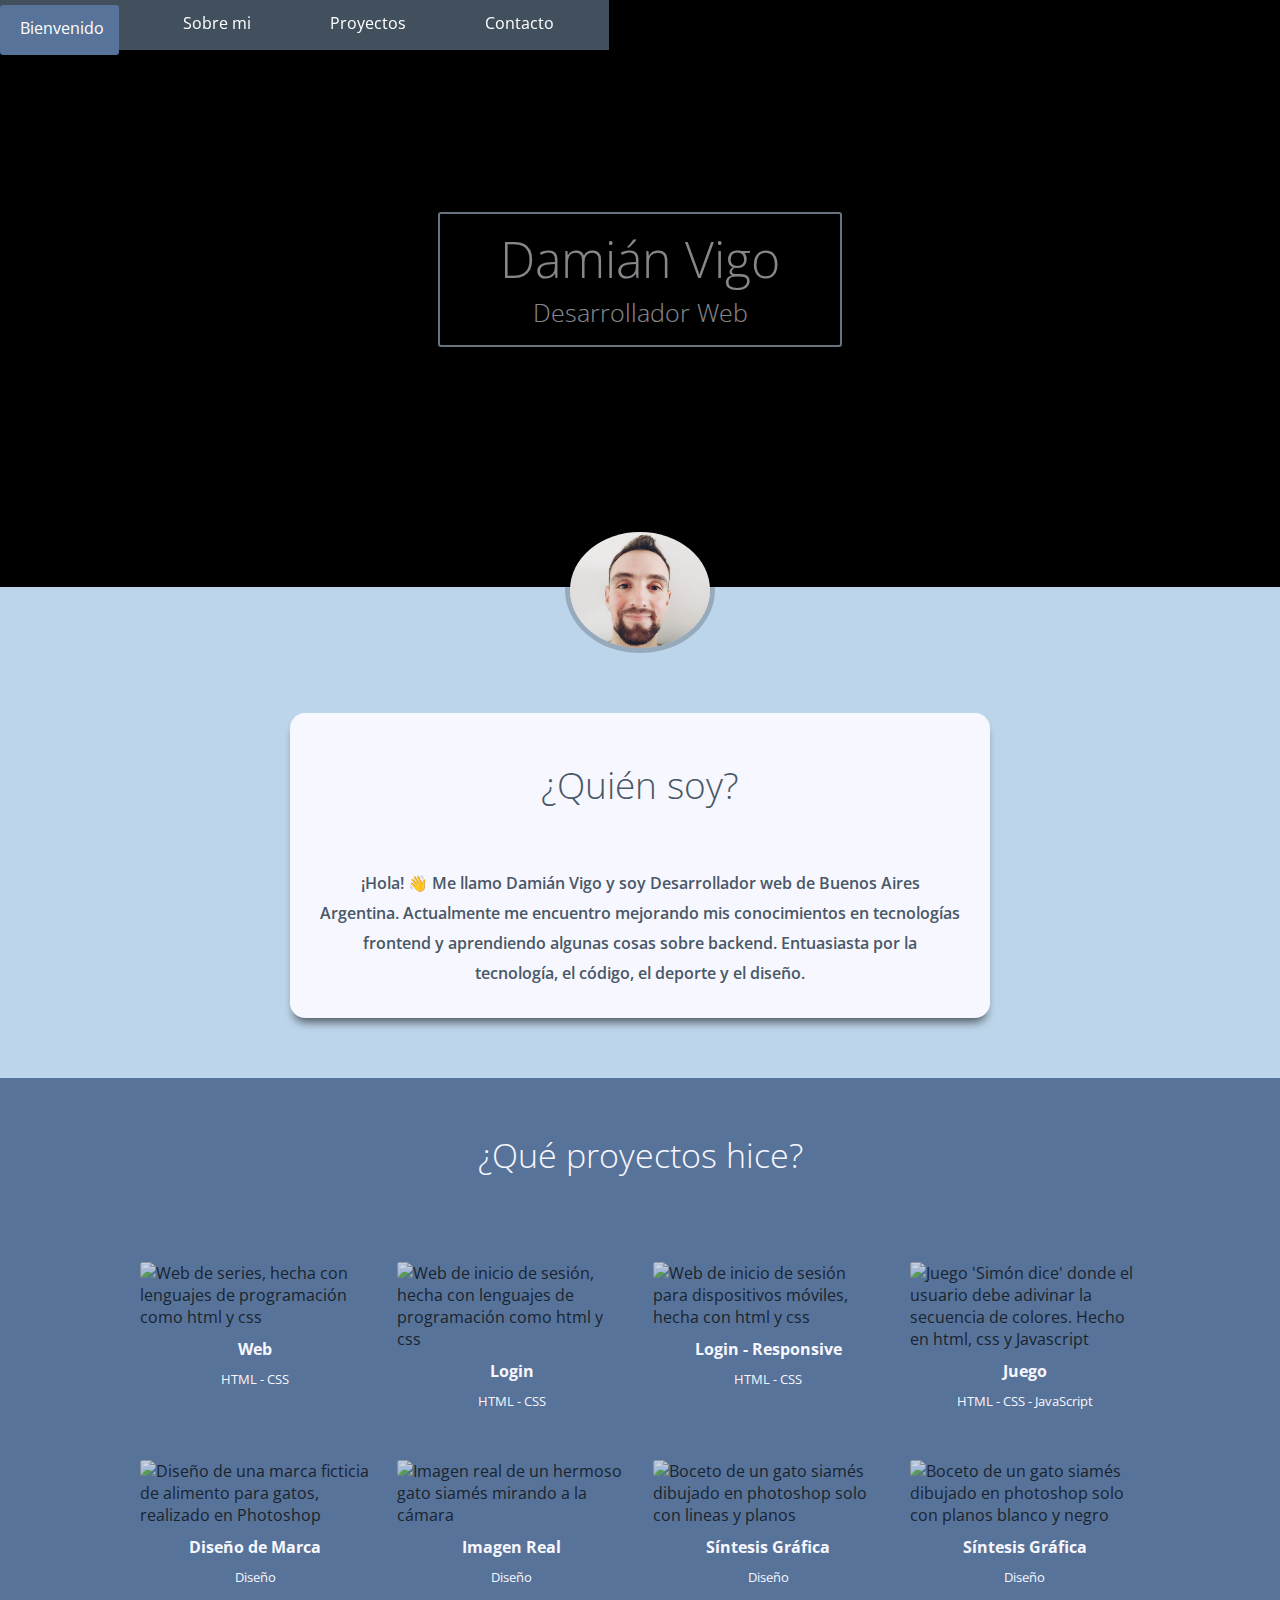
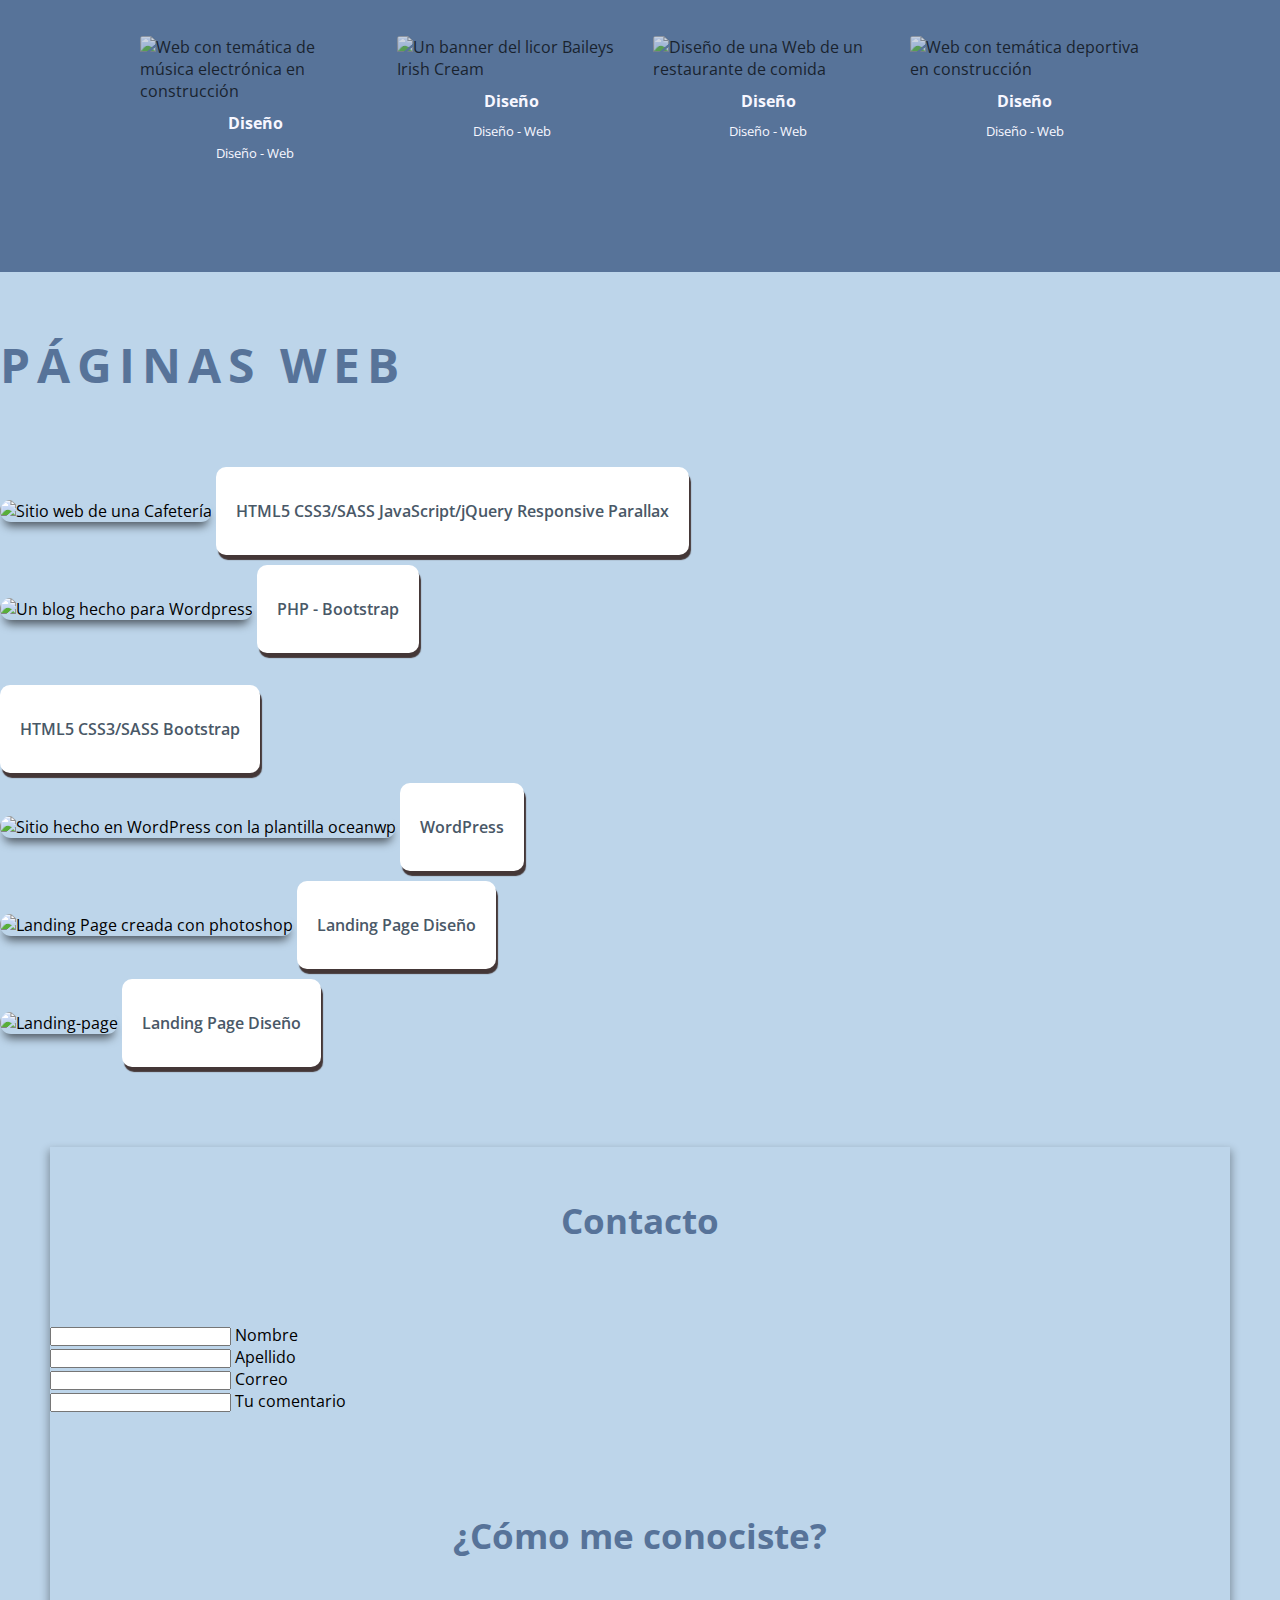
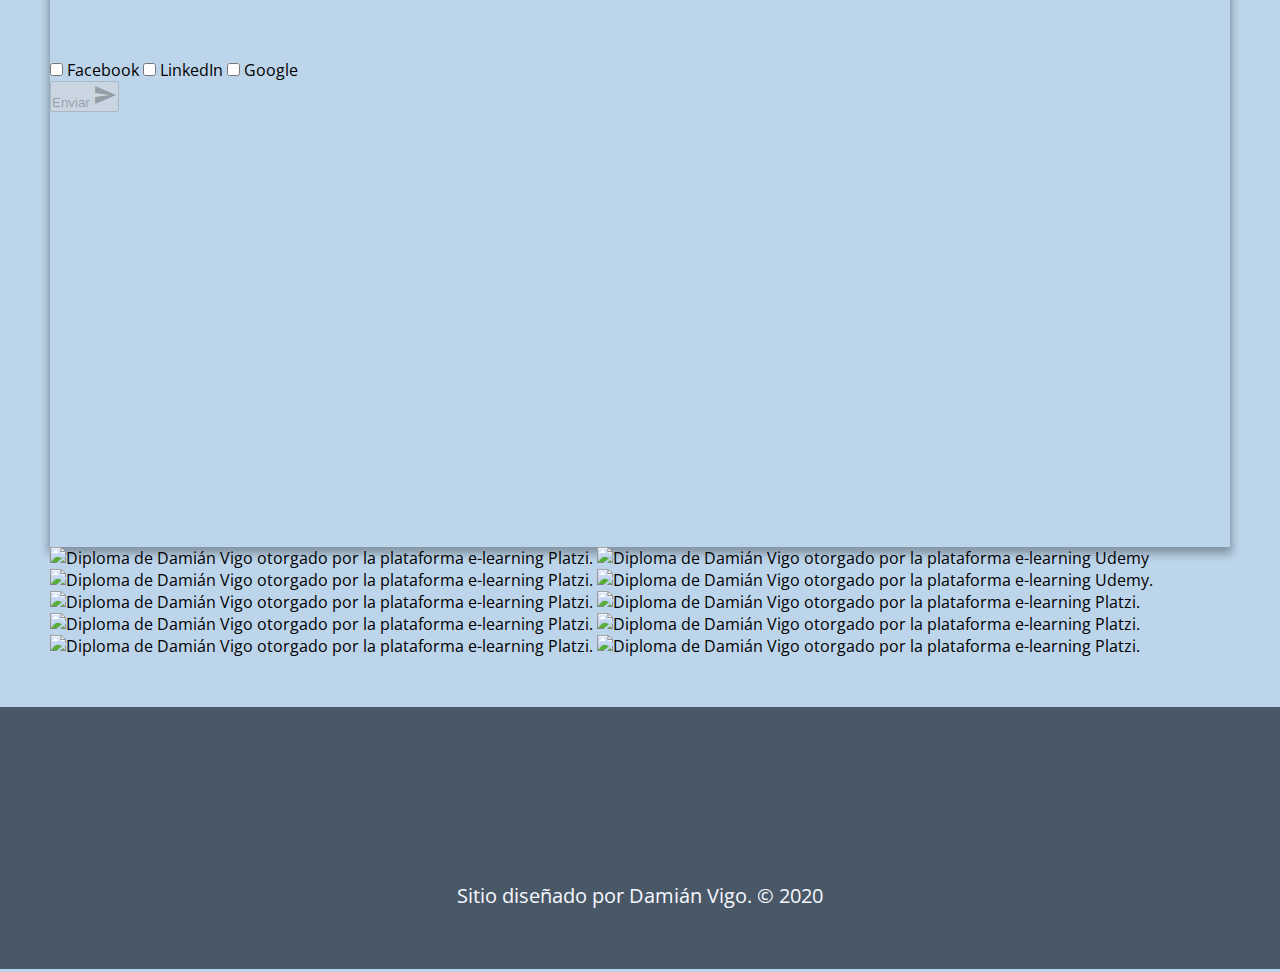
==== commit 416e531a: "fix-bug-header" ====
--- a/index.html
+++ b/index.html
@@ -15,8 +15,9 @@
   <!-- Global site tag (gtag.js) - Google Analytics -->
   <script async src="https://www.googletagmanager.com/gtag/js?id=UA-145056950-1"></script>
   <link href="https://fonts.googleapis.com/css?family=Open+Sans:300,400,600,700&display=swap" rel="stylesheet" />
-  <link href="https://fonts.googleapis.com/css2?family=Oswald&display=swap" rel="stylesheet">
-  <link rel="stylesheet" href="css/materialize.min.css">
+  <link href="https://fonts.googleapis.com/css2?family=Oswald&display=swap" rel="stylesheet" />
+  <link href="https://fonts.googleapis.com/icon?family=Material+Icons" rel="stylesheet" />
+  <link rel="stylesheet" href="css/materialize.min.css" />
   <link rel="stylesheet" href="css/normalize.css" />
   <link rel="stylesheet" href="css/font-awesome.min.css" />
   <link rel="stylesheet" href="css/bootstrap.min.css" />
@@ -230,7 +231,7 @@
       <section class="container">
         <div class="row">
           <div class="col s12 center-align">
-            <h2 class="titulo">Páginas web</h2>
+            <h2 class="full-website__titulo">Páginas web</h2>
           </div>
         </div>
 
@@ -240,8 +241,8 @@
               <img src="img/cafe.jpg" title="Café" class="responsive-img materialboxed" alt="Sitio web de una Cafetería"
                 data-caption="Sitio Web creado con HTML5 - CSS3/SASS - JavaScript/jQuery - Responsive " />
               <div class="full-web text-center">
-                <p class="full-titulo">HTML5 CSS3/SASS JavaScript/jQuery Responsive Parallax</p>
-                <a class="full-repo" href="https://github.com/damianvigo/damianvigo.github.io"
+                <p class="full-web__full-titulo">HTML5 CSS3/SASS JavaScript/jQuery Responsive Parallax</p>
+                <a class="full-web__full-repo" href="https://github.com/damianvigo/damianvigo.github.io"
                   onclick="window.open(this.href, '_blank'); return false;"><i class="fa fa-github"></i></a>
               </div>
             </div>
@@ -252,8 +253,8 @@
               <img src="img/blog.jpg" title="Blog" class="responsive-img materialboxed"
                 alt="Un blog hecho para Wordpress" data-caption="Un theme creado para WordPress." />
               <div class="full-web text-center">
-                <p class="full-titulo">PHP - Bootstrap</p>
-                <a class="full-repo" href="https://github.com/damianvigo/Blog"
+                <p class="full-web__full-titulo">PHP - Bootstrap</p>
+                <a class="full-web__full-repo" href="https://github.com/damianvigo/Blog"
                   onclick="window.open(this.href, '_blank'); return false;"><i class="fa fa-github"></i></a>
               </div>
             </div>
@@ -265,8 +266,8 @@
                 data-caption="Web creada con HTML5 CSS3/SASS Bootstrap" />
             </div>
             <div class="full-web text-center">
-              <p class="full-titulo">HTML5 CSS3/SASS Bootstrap</p>
-              <a class="full-repo" href="https://github.com/damianvigo/Startup"
+              <p class="full-web__full-titulo">HTML5 CSS3/SASS Bootstrap</p>
+              <a class="full-web__full-repo" href="https://github.com/damianvigo/Startup"
                 onclick="window.open(this.href, '_blank'); return false;"><i class="fa fa-github"></i></a>
             </div>
           </div>
@@ -275,8 +276,8 @@
             <div class="material-placeholder">
               <img src="img/wordpress.jpg" title="Wordpress" class="responsive-img materialboxed"
                 alt="Sitio hecho en WordPress con la plantilla oceanwp" data-caption="Sitio creado en WordPress.org" />
-              <div class="full-web text-center ml-3 p-5>
-                <p class=" full-titulo">WordPress</p>
+              <div class="full-web text-center ml-3 p-4">
+                <p class="full-web__full-titulo">WordPress</p>
               </div>
             </div>
           </div>
@@ -286,7 +287,7 @@
               <img src="img/landing1.jpg" title="Landing-page" class="responsive-img materialboxed"
                 alt="Landing Page creada con photoshop" data-caption="Landing page. Creada en Photoshop" />
               <div class="full-web text-center">
-                <p class="full-titulo">Landing Page Diseño</p>
+                <p class="full-web__full-titulo">Landing Page Diseño</p>
               </div>
             </div>
           </div>
@@ -296,7 +297,7 @@
               <img src="img/landing2.jpg" class="responsive-img materialboxed" alt="Landing-page"
                 data-caption="Landing page. Creada en Photoshop" />
               <div class="full-web text-center">
-                <p class="full-titulo">Landing Page Diseño</p>
+                <p class="full-web__full-titulo">Landing Page Diseño</p>
               </div>
             </div>
           </div>
@@ -307,8 +308,73 @@
 
     <section class="certificado-contacto m-0">
       <div class="container">
-        <div class="row justify-content-between">
-          <div class="col-12 col-md-6 col-lg-4 order-2 align-self-center">
+        <div class="row">
+          <div class="col s12">
+            <div class="card-panel">
+              <div class="col s12">
+                <h3 class="certificado-contacto__contacto-titulo" id="contacto">Contacto</h3>
+              </div>
+              <form action="" class="form" id="formulario">
+                <div class="row section">
+                  <div class="input-field col s12 m6">
+                    <input type="text" id="first-name" class="validate">
+                    <label for="first-name">Nombre</label>
+                  </div>
+                  <div class="input-field col s12 m6">
+                    <input type="text" id="apellido" class="validate">
+                    <label for="apellido">Apellido</label>
+                  </div>
+                </div>
+                <div class="row">
+                  <!-- otra fila para email y -->
+                  <div class="input-field col s12 m6">
+                    <input type="text" id="email" class="validate">
+                    <label for="email">Correo</label>
+                  </div>
+                  <div class="input-field col s12 m6">
+                    <input type="text" id="comentario" class="validate">
+                    <label for="comentario">Tu comentario</label>
+                  </div>
+                </div>
+                <!-- Separación -->
+                <div class="certificado-contacto__info">
+                  <h3 class="certificado-contacto__pregunta">¿Cómo me conociste?</h3>
+                </div>
+                <!-- Separación -->
+                <div class="section text-center">
+                  <div class="row">
+                    <label class="col s12 m4">
+                      <!-- quitar for="" en los label para que funcione el check -->
+                      <input type="checkbox">
+                      <span>Facebook</span>
+                    </label>
+                    <label class="col s12 m4">
+                      <input type="checkbox">
+                      <span>LinkedIn</span>
+                    </label>
+                    <label class="col s12 m4">
+                      <input type="checkbox">
+                      <span>Google</span>
+                    </label>
+                  </div>
+                </div>
+                <!-- boton de envío -->
+                <div class="section text-center mt-5">
+                  <div class="row">
+                    <div class="col s12">
+                      <button role="button" disabled class="btn waves-effect waves-light center-align">Enviar
+                        <i class="material-icons right">send</i>
+                      </button>
+                    </div>
+                  </div>
+                </div>
+              </form>
+            </div>
+          </div>
+        </div>
+        <!-- Slider -->
+        <div class="row justify-content-center">
+          <div class="col-12 col-md-6 col-lg-4">
             <div class="slider-wrapper theme-mi-slider">
               <div id="slider" class="nivoSlider">
                 <img src="img/dv1.jpg" alt="Diploma de Damián Vigo otorgado por la plataforma e-learning Platzi." />
@@ -331,16 +397,6 @@
               </div>
             </div>
           </div>
-          <div class="contacto col-12 col-md-6 col-lg-6 order-1" id="contacto">
-            <h3 class="titulo">Contacto</h3>
-            <form method="POST" class="formulario" id="formulario" action="form.php">
-              <input type="text" placeholder="Tu nombre :)" name="nombre" disabled>
-              <input type="email" placeholder="Mail" name="correo" disabled>
-              <textarea name="mensaje" placeholder="¿En qué te puedo ayudar?" disabled></textarea>
-              <ul class="error" id="error"></ul>
-              <input class="boton" type="submit" value="Enviar" disabled>
-            </form>
-          </div>
         </div>
       </div>
     </section>
@@ -372,13 +428,13 @@
 
   </footer>
 
-  <script src="js/jquery.min.js"></script>
-  <script src="js/headroom.min.js"></script>
-  <script src="js/main.js"></script>
-  <script src="js/popper.min.js"></script>
-  <script src="js/bootstrap.min.js"></script>
-  <script src="js/jquery.nivo.slider.js"></script>
-  <script src="js/materialize.min.js"></script>
+  <script src="js/jquery.min.js" type="text/javascript"></script>
+  <script src="js/headroom.min.js" type="text/javascript"></script>
+  <script src="js/main.js" type="text/javascript"></script>
+  <script src="js/popper.min.js" type="text/javascript"></script>
+  <script src="js/bootstrap.min.js" type="text/javascript"></script>
+  <script src="js/jquery.nivo.slider.js" type="text/javascript"></script>
+  <script src="js/materialize.min.js" type="text/javascript"></script>
 </body>
 
 </html>--- a/css/styles.css
+++ b/css/styles.css
@@ -70,7 +70,7 @@
   transform: translateY(-100%); }
 header .menu {
   position: fixed;
-  background: #495867;
+  background: rgba(73, 88, 103, 0.9);
   top: 0;
   z-index: 10;
   display: flex;
@@ -225,7 +225,7 @@
 
 .main .full-website {
   background: #bdd5ea; }
-  .main .full-website .titulo {
+  .main .full-website__titulo {
     color: #577399;
     font-size: 3em;
     text-transform: uppercase;
@@ -245,69 +245,35 @@
     padding: 20px;
     font-weight: 600;
     border-radius: 10px; }
-    .main .full-website .full-web .full-titulo {
+    .main .full-website .full-web__full-titulo {
       font-size: 1em;
+      color: #495867;
       line-height: 3em; }
-    .main .full-website .full-web .full-repo {
+    .main .full-website .full-web__full-repo {
       color: rgba(0, 0, 0, 0.5);
       font-size: 1.7em;
       text-decoration: none; }
-      .main .full-website .full-web .full-repo:hover {
+      .main .full-website .full-web__full-repo:hover {
         color: #000; }
 
+.main .card-panel {
+  height: 1000px;
+  box-shadow: 0 5px 8px 2px rgba(0, 0, 0, 0.3); }
 .main .certificado-contacto {
-  padding: 60px 0px;
-  background: #577399;
-  font-size: 2em;
-  line-height: 2em;
-  margin-bottom: 40px;
-  font-weight: 300;
-  color: #f7f7ff;
-  text-align: center; }
-  .main .certificado-contacto .titulo {
-    text-align: center;
-    font-size: 1.2em;
-    font-weight: 300;
-    margin-bottom: 2em; }
-  .main .certificado-contacto .contacto .formulario input[type="text"],
-  .main .certificado-contacto .contacto .formulario input[type="email"],
-  .main .certificado-contacto .contacto .formulario textarea {
-    border-bottom: 2px solid #f7f7ff;
-    padding: 15px 20px;
-    font-size: 20px;
-    margin-bottom: 25px;
-    width: 100%;
-    height: 100px;
-    min-width: 100%;
-    max-width: 100%;
-    min-height: 100px;
-    max-height: 300px;
-    outline: none; }
-    .main .certificado-contacto .contacto .formulario input[type="text"]:focus,
-    .main .certificado-contacto .contacto .formulario input[type="email"]:focus,
-    .main .certificado-contacto .contacto .formulario textarea:focus {
-      border: 2px solid #577399; }
-  .main .certificado-contacto .contacto .formulario .boton {
-    margin: auto;
-    background: none;
-    border: 1px solid #f7f7ff;
-    color: #f7f7ff;
-    border-radius: 3px;
-    padding: 15px 40px;
-    cursor: pointer;
-    font-size: 1em; }
-    .main .certificado-contacto .contacto .formulario .boton:hover {
-      background: #495867;
-      color: #fff;
-      box-shadow: 2px 5px 1px #495867; }
-  .main .certificado-contacto .contacto .formulario .error {
-    margin-top: 10px;
-    border-radius: 3px;
-    background: #cd1818;
-    color: #fff;
-    padding: 15px 10px;
-    font-size: 0.5em;
-    display: none; }
+  background: #bdd5ea;
+  padding: 50px; }
+  .main .certificado-contacto__contacto-titulo {
+    text-align: center;
+    margin: 30px 0;
+    padding: 50px;
+    font-size: 35px;
+    color: #577399; }
+  .main .certificado-contacto__pregunta {
+    font-size: 35px;
+    padding: 50px;
+    color: #577399;
+    margin: 50px 0;
+    text-align: center; }
   .main .certificado-contacto .theme-mi-slider .nivoSlider {
     position: relative; }
     .main .certificado-contacto .theme-mi-slider .nivoSlider a {
